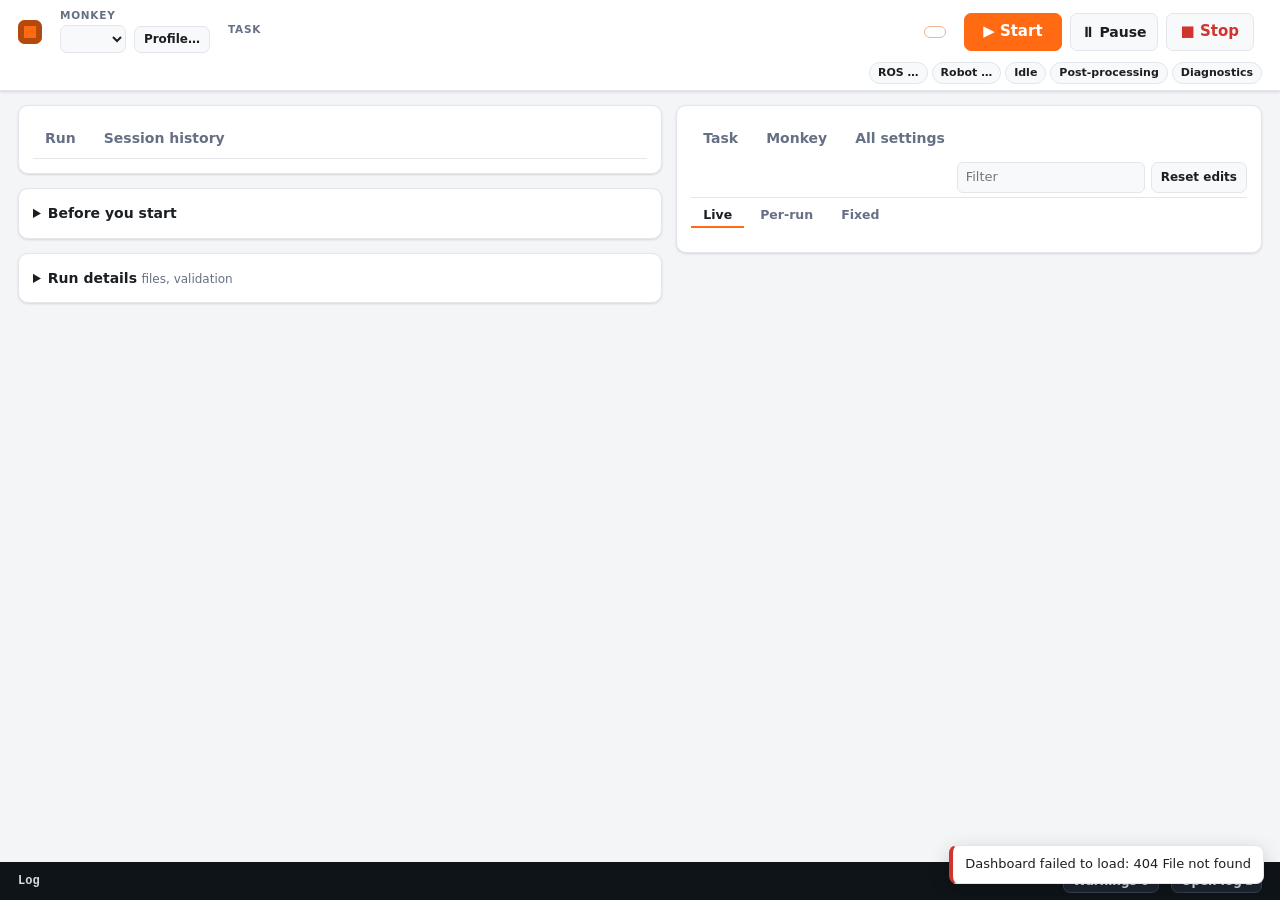
==== experiment_ctrl_gui/static/index.html @ be9169f6 "Pause and Resume, in every task Pause ends the trial in progress at once and parks the arm, as Stop " ====
<!doctype html>
<html lang="en">
<head>
<meta charset="utf-8">
<meta name="viewport" content="width=device-width, initial-scale=1">
<title>KUKA Experiment Control</title>
<link rel="stylesheet" href="style.css">
</head>
<body>
<!-- The run bar: what you touch every few minutes, always in view. -->
<header class="runbar">
  <div class="rb-brand" title="KUKA Experiment Control · sinthlab · LBR iiwa7 · ROS 2 Jazzy"><span class="logo" aria-hidden="true"></span></div>
  <!-- The monkey: its profile (feel, reach, pacing, reward) applies to every free-move task. -->
  <div class="rb-monkey">
    <div class="rb-lab">Monkey</div>
    <div class="monkey-row">
      <select id="monkey" aria-label="Monkey"></select>
      <button id="btn-profile" class="btn small" title="View or edit this monkey's profile">Profile…</button>
    </div>
    <div class="rb-sub" id="monkey-info"></div>
  </div>
  <div class="rb-task">
    <div class="rb-lab">Task</div>
    <div id="task-picker" class="task-picker"></div>
    <div class="rb-sub" id="task-sub"></div>
  </div>
  <div class="rb-reward" id="reward-bar"></div>
  <div class="rb-run">
    <div class="rb-btns">
      <button id="btn-start" class="btn primary">▶ Start</button>
      <button id="btn-pause" class="btn" title="Ends the trial and parks the arm out of reach, then waits. The task keeps running: Resume starts the next trial.">⏸ Pause</button>
      <button id="btn-stop" class="btn danger" title="Ends the trial, parks the arm out of reach, and stops the launch. Press again to skip parking. In an emergency, use the SmartPad emergency stop.">■ Stop</button>
      <div class="run-stats" id="run-stats"></div>
    </div>
  </div>
  <!-- Second, slim row: connection and run state, and the other pages. -->
  <div class="pills rb-pills">
    <span class="pill" id="pill-ros" title="ROS connection">ROS …</span>
    <span class="pill" id="pill-robot" title="FRI session state and lbr_state rate">Robot …</span>
    <span class="pill" id="pill-run" title="Experiment state">Idle</span>
    <a class="pill link" href="/postprocess.html" title="Archive a session as NWB and upload it to the server">Post-processing</a>
    <a class="pill link" href="/diagnostics.html" title="Check the end-effector cue ring and TTL outputs">Diagnostics</a>
  </div>
</header>

<div class="banner hidden" id="banner"></div>

<main class="layout2">
  <!-- ============ left: the session ============ -->
  <section class="col">
    <!-- While a run is going: trial, phase, steps, what waits for the next trial, the SmartPad's report. -->
    <div class="card status-card hidden" id="status-card">
      <div class="status-head">
        <div class="big"><span class="label">Trial</span><span id="st-trial" class="num">–</span></div>
        <div class="big grow"><span class="label">Phase</span><span id="st-phase" class="phase">not running</span></div>
        <div class="big"><span class="label">Time in phase</span><span id="st-phase-t" class="num">–</span></div>
      </div>
      <ol class="steps" id="steps"></ol>
      <div id="pending" class="pending hidden"></div>
      <div class="sp-report" id="smartpad-report"></div>
      <details class="events">
        <summary>Trial events <span class="muted" id="ev-count"></span></summary>
        <ol id="events" class="event-list"></ol>
      </details>
    </div>

    <!-- The run monitor (this run's trials.csv as it grows; the Reach Map's map) and today vs recent sessions. -->
    <div class="card session-card">
      <div class="tabs" role="tablist" aria-label="Session views">
        <button class="tab" data-view="monitor" role="tab">Run</button>
        <button class="tab" data-view="history" role="tab">Session history</button>
        <span class="muted small session-sub" id="session-sub"></span>
      </div>
      <div id="session-view"></div>
    </div>


    <!-- Before a run: the SmartPad selections and the launch, folded to one line. -->
    <details class="card checklist-card" id="checklist-card">
      <summary><strong>Before you start</strong> <span class="muted small" id="checklist-sum"></span></summary>
      <ol class="checklist" id="checklist"></ol>
    </details>

    <details class="card run-card" id="run-card">
      <summary><strong>Run details</strong> <span class="muted small">files, validation</span></summary>
      <dl class="kv" id="run-info"></dl>
      <div class="row-actions"><button id="btn-validate" class="btn small" disabled>Validate recording</button></div>
    </details>
  </section>

  <!-- ============ right: settings ============ -->
  <section class="col">
    <!-- While a run goes, above the settings: the arm in the experiment's bounds (live_view.js, as on /live.html),
         folded with its heading, remembered per browser. -->
    <div class="card arm-card hidden" id="arm-card">
        <details class="live-in" id="live-card" open>
          <summary>Arm <span class="muted small" id="live-sub"></span>
            <a class="small live-pop" href="/live.html" target="_blank" title="Open a larger view in a new tab">Open live view ↗</a></summary>
          <div class="live-views">
            <canvas id="cv-front" class="live-canvas" aria-label="Front view: Y to the right, Z up"></canvas>
            <canvas id="cv-top" class="live-canvas" aria-label="Top view with Y pointing right and X pointing down toward the subject"></canvas>
          </div>
          <p class="live-status" id="live-status"></p>
          <p class="live-legend muted small">
            <span><span class="key" style="background:var(--ink)"></span>arm (last 8 s)</span>
            <span><span class="key ring" style="border-color:var(--accent)"></span>pull point</span>
            <span><span class="key line" style="background:var(--info)"></span>rail</span>
            <span><span class="key line" style="background:var(--warn)"></span>wall / box</span>
            <span><span class="key line dash" style="border-color:var(--err)"></span>floor</span>
            <span><span class="key ring" style="border-color:var(--ok)"></span>goal / rail end</span>
            <span>Front view shows Y to the right and Z up. Top view shows Y to the right and X down toward the subject.</span>
          </p>
        </details>
    </div>

    <div class="card params-card">
      <!-- Task: today's few settings. Monkey: the profile's, as this task uses them. All settings: everything. -->
      <div class="tabs" role="tablist" aria-label="Settings">
        <button class="tab" data-pview="task" role="tab">Task <span class="count" id="n-task"></span></button>
        <button class="tab" data-pview="monkey" role="tab">Monkey <span class="count" id="n-monkey"></span></button>
        <button class="tab" data-pview="all" role="tab">All settings</button>
        <div class="tab-tools">
          <input id="param-filter" type="search" placeholder="Filter" aria-label="Filter settings">
          <button id="btn-reset-edits" class="btn small" title="Discard unsaved edits and restore profile values and task defaults">Reset edits</button>
        </div>
      </div>
      <div class="tabs subtabs" id="all-tabs" role="tablist" aria-label="All settings">
        <button class="tab active" data-tab="live" role="tab">Live <span class="count" id="n-live"></span></button>
        <button class="tab" data-tab="run" role="tab">Per-run <span class="count" id="n-run"></span></button>
        <button class="tab" data-tab="fixed" role="tab">Fixed <span class="count" id="n-fixed"></span></button>
      </div>
      <p class="tab-help" id="tab-help"></p>
      <div class="profile-bar hidden" id="profile-bar"></div>
      <div id="params" class="params"></div>
    </div>
  </section>
</main>

<!-- The log: one line at the bottom (the latest message), opening into the full log. -->
<section class="log-drawer hidden" id="log-drawer" aria-label="Log">
  <div class="log-head">
    <h2>Log</h2>
    <div class="log-tools">
      <div class="seg" id="log-levels">
        <button data-level="all" class="on">All</button>
        <button data-level="warn">Warn+</button>
        <button data-level="error">Error</button>
        <button data-level="gui">Dashboard</button>
      </div>
      <input id="log-filter" type="search" placeholder="Search log" aria-label="Search log">
      <label class="chk"><input type="checkbox" id="log-follow" checked> Follow</label>
      <button id="btn-log-clear" class="btn small">Clear view</button>
      <button id="btn-log-tall" class="btn small" title="Resize the log">⤢</button>
    </div>
  </div>
  <div id="log" class="log" role="log" aria-live="polite"></div>
  <p class="muted small" id="log-path"></p>
</section>
<div class="logbar" id="logbar">
  <strong>Log</strong>
  <span class="log-last" id="log-last"></span>
  <button class="btn small" id="log-warns" title="Show warnings and errors">Warnings 0</button>
  <button class="btn small" id="log-toggle">Open log ▴</button>
</div>

<!-- Start: who is being run. Recorded with every trial (trials.csv, sessions.csv). -->
<dialog id="start-dlg" class="start-dlg" aria-labelledby="start-dlg-title">
  <form method="dialog" id="start-form">
    <h3 id="start-dlg-title">Start <span id="start-dlg-exp"></span></h3>
    <label for="start-subject">Subject ID</label>
    <input id="start-subject" list="start-subjects" autocomplete="off" spellcheck="false" required
           pattern="[A-Za-z0-9][A-Za-z0-9_\-]{0,31}" maxlength="32">
    <datalist id="start-subjects"></datalist>
    <p class="muted small" id="start-dlg-profile">The subject ID is saved with each trial. Use <code>test</code> for a run without an animal.</p>
    <div class="controls">
      <button type="button" class="btn" id="start-cancel">Cancel</button>
      <button type="submit" class="btn primary" id="start-go">▶ Start</button>
    </div>
  </form>
</dialog>

<!-- The monkey's profile: every field, its per-task rewards, and the change log. -->
<dialog id="profile-dlg" class="start-dlg wide-dlg" aria-labelledby="profile-dlg-title">
  <form method="dialog" id="profile-form">
    <h3 id="profile-dlg-title"><span id="profile-dlg-subject"></span>'s profile</h3>
    <p class="muted small" id="profile-dlg-sub"></p>
    <div id="profile-fields" class="profile-fields"></div>
    <div id="profile-by-task"></div>
    <label for="profile-note">Note for the change log <span class="muted small">(optional)</span></label>
    <input id="profile-note" autocomplete="off" maxlength="200">
    <details class="profile-log"><summary>Change log</summary><ol id="profile-changes"></ol></details>
    <div class="controls">
      <button type="button" class="btn" id="profile-cancel">Close</button>
      <button type="submit" class="btn primary" id="profile-go">Save profile</button>
    </div>
  </form>
</dialog>

<!-- Save to profile: the settings where the selected task differs from the monkey's profile. -->
<dialog id="save-dlg" class="start-dlg wide-dlg" aria-labelledby="save-dlg-title">
  <form method="dialog" id="save-form">
    <h3 id="save-dlg-title">Save to <span id="save-dlg-subject"></span>'s profile</h3>
    <p class="muted small" id="save-dlg-sub"></p>
    <table class="save-rows" id="save-rows"></table>
    <label for="save-note">Note for the change log <span class="muted small">(optional)</span></label>
    <input id="save-note" autocomplete="off" maxlength="200">
    <div class="controls">
      <button type="button" class="btn" id="save-cancel">Cancel</button>
      <button type="submit" class="btn primary" id="save-go">Save</button>
    </div>
  </form>
</dialog>

<!-- Changing the monkey with edits made today: keep them, clear them, or don't change. -->
<dialog id="switch-dlg" class="start-dlg wide-dlg" aria-labelledby="switch-dlg-title">
  <form method="dialog">
    <h3 id="switch-dlg-title">Switch to <span id="switch-dlg-subject"></span>?</h3>
    <p class="muted small">These edits are pending for the next run.</p>
    <ul class="small" id="switch-dlg-list"></ul>
    <p class="muted small">Clear the edits to load the new monkey's profile and task defaults.</p>
    <div class="controls three">
      <button value="cancel" class="btn">Cancel</button>
      <button value="keep" class="btn">Keep edits</button>
      <button value="clear" class="btn primary">Clear edits</button>
    </div>
  </form>
</dialog>

<div id="toasts" class="toasts" aria-live="polite"></div>
<div id="tip" class="tip" role="tooltip"></div>
<script src="live_view.js"></script>
<script src="app.js"></script>
</body>
</html>
---- experiment_ctrl_gui/static/style.css ----
:root {
  --bg: #f4f5f7;
  --panel: #ffffff;
  --panel-2: #f8f9fb;
  --ink: #1b1f24;
  --muted: #667085;
  --line: #e3e6ea;
  --accent: #ff6a13;          /* KUKA orange */
  --accent-ink: #ffffff;
  --ok: #1f9d55;
  --warn: #c77700;
  --err: #d0342c;
  --info: #2f6fdd;
  --live: #7a3ff2;
  --edited: #b45309;
  --log-bg: #0f1419;
  --log-ink: #d6dde6;
  --shadow: 0 1px 2px rgba(16, 24, 40, .06), 0 1px 3px rgba(16, 24, 40, .08);
  --mono: ui-monospace, SFMono-Regular, Menlo, Consolas, "Liberation Mono", monospace;
  --sans: system-ui, -apple-system, "Segoe UI", Roboto, Ubuntu, sans-serif;
}
@media (prefers-color-scheme: dark) {
  :root {
    --bg: #0e1116;
    --panel: #161b22;
    --panel-2: #1c222b;
    --ink: #e6edf3;
    --muted: #8b949e;
    --line: #2a313c;
    --ok: #3fb950;
    --warn: #d29922;
    --err: #f85149;
    --info: #58a6ff;
    --live: #a78bfa;
    --edited: #f0a64a;
    --log-bg: #0a0d12;
    --shadow: none;
  }
}

* { box-sizing: border-box; }
html, body { margin: 0; }
body { background: var(--bg); color: var(--ink); font: 14px/1.45 var(--sans); }
h1 { font-size: 17px; margin: 0; letter-spacing: .2px; }
h2 { font-size: 13px; text-transform: uppercase; letter-spacing: .08em; color: var(--muted); margin: 0 0 10px; }
.hidden { display: none !important; }
.muted { color: var(--muted); }
.small { font-size: 12px; }

/* ---------- top bar ---------- */
.topbar {
  display: flex; align-items: center; justify-content: space-between; gap: 12px; flex-wrap: wrap;
  padding: 10px 18px; background: var(--panel); border-bottom: 1px solid var(--line); position: sticky; top: 0; z-index: 5;
}
.brand { display: flex; align-items: center; gap: 10px; }
.logo { width: 28px; height: 28px; border-radius: 7px; background: var(--accent);
  box-shadow: inset 0 0 0 6px color-mix(in srgb, var(--accent) 70%, #000 30%); }
.sub { margin: 0; color: var(--muted); font-size: 12px; }
.pills { display: flex; gap: 8px; flex-wrap: wrap; }
.pill { font-size: 12px; font-weight: 600; padding: 4px 10px; border-radius: 999px; border: 1px solid var(--line);
  background: var(--panel-2); white-space: nowrap; }
.pill.ok { color: var(--ok); border-color: color-mix(in srgb, var(--ok) 40%, transparent); }
.pill.warn { color: var(--warn); border-color: color-mix(in srgb, var(--warn) 40%, transparent); }
.pill.err { color: var(--err); border-color: color-mix(in srgb, var(--err) 40%, transparent); }
.pill.run { color: var(--accent-ink); background: var(--ok); border-color: var(--ok); }
.pill.pause { color: #111; background: var(--warn); border-color: var(--warn); }

.banner { margin: 10px 18px 0; padding: 10px 14px; border-radius: 8px; font-weight: 500;
  background: color-mix(in srgb, var(--warn) 14%, var(--panel)); border: 1px solid color-mix(in srgb, var(--warn) 45%, transparent); }
.banner.demo { background: color-mix(in srgb, var(--live) 12%, var(--panel)); border-color: color-mix(in srgb, var(--live) 45%, transparent); }

/* ---------- layout ---------- */
.layout {
  display: grid; gap: 14px; padding: 14px 18px 24px;
  grid-template-columns: minmax(270px, 320px) minmax(0, 1fr);
  grid-template-areas: "left mid" "log log";
}
.col-left { grid-area: left; min-width: 0; }
.col-mid { grid-area: mid; min-width: 0; }
.col-log { grid-area: log; min-width: 0; }
@media (min-width: 1500px) {
  .layout { grid-template-columns: 300px minmax(0, 1fr) minmax(420px, 36%); grid-template-areas: "left mid log"; }
  .log { height: calc(100vh - 190px) !important; }
}
@media (max-width: 760px) {
  .layout { grid-template-columns: minmax(0, 1fr); grid-template-areas: "left" "mid" "log"; padding: 12px 16px; }
  .topbar { padding: 10px 16px; }
  .banner { margin: 10px 16px 0; }
  .param { grid-template-columns: minmax(0, 1fr); }
  .tab-tools { margin-left: 0; width: 100%; }
  .tab-tools input { flex: 1; }
  .event-list li { grid-template-columns: 84px 34px minmax(0, 1fr); }
}
.col { display: flex; flex-direction: column; gap: 14px; }
.card { background: var(--panel); border: 1px solid var(--line); border-radius: 10px; padding: 14px; box-shadow: var(--shadow); }

/* ---------- experiment list ---------- */
.exp-list { display: flex; flex-direction: column; gap: 8px; }
.exp-groups { margin: -4px 0 10px; }
.dot-run { color: var(--ok); font-size: 10px; vertical-align: 1px; }
.exp {
  text-align: left; border: 1px solid var(--line); background: var(--panel-2); color: inherit; border-radius: 8px;
  padding: 9px 11px; cursor: pointer; font: inherit; position: relative;
}
.exp:hover { border-color: color-mix(in srgb, var(--accent) 50%, var(--line)); }
.exp[aria-checked="true"] { border-color: var(--accent); box-shadow: inset 3px 0 0 var(--accent); }
.exp .t { font-weight: 650; display: flex; align-items: center; gap: 6px; flex-wrap: wrap; }
.exp .d { color: var(--muted); font-size: 12px; margin-top: 2px; }
.exp .tag { font-size: 10.5px; font-weight: 700; padding: 1px 6px; border-radius: 4px; text-transform: uppercase; letter-spacing: .04em; }
.tag.running { background: var(--ok); color: #fff; }
.tag.edited { background: color-mix(in srgb, var(--edited) 18%, transparent); color: var(--edited); }

/* ---------- buttons ---------- */
.controls { display: grid; grid-template-columns: 1fr 1fr; gap: 8px; }
.controls #btn-start { grid-column: 1 / -1; }
.btn { font: inherit; font-weight: 600; border-radius: 7px; border: 1px solid var(--line); background: var(--panel-2);
  color: var(--ink); padding: 8px 10px; cursor: pointer; }
.btn:hover:not(:disabled) { border-color: var(--muted); }
.btn:disabled { opacity: .45; cursor: not-allowed; }
.btn.primary { background: var(--accent); color: var(--accent-ink); border-color: var(--accent); font-size: 15px; padding: 10px; }
.btn.warn { color: var(--warn); }
.btn.danger { color: var(--err); }
.btn.small { padding: 4px 9px; font-size: 12px; }
.btn.on { background: color-mix(in srgb, var(--warn) 20%, var(--panel-2)); border-color: var(--warn); }
.note { font-size: 12px; color: var(--muted); margin: 10px 0 6px; }
.row-actions { display: flex; flex-wrap: wrap; gap: 8px; margin-top: 6px; }

.kv { display: grid; grid-template-columns: auto 1fr; gap: 3px 10px; margin: 8px 0 0; font-size: 12.5px; }
.kv dt { color: var(--muted); }
.kv dd { margin: 0; font-family: var(--mono); font-size: 12px; word-break: break-all; }

.checklist { margin: 0; padding-left: 18px; font-size: 13px; }
.checklist li { margin: 3px 0; }
.checklist code { word-break: break-all; }
.sp-report { margin-top: 10px; font-size: 12.5px; color: var(--muted); padding: 6px 8px; border-radius: 6px; }
.sp-report.ok { color: var(--ok); background: color-mix(in srgb, var(--ok) 10%, transparent); }
.sp-report.warn { color: var(--warn); background: color-mix(in srgb, var(--warn) 12%, transparent); }
.sp-report code { font-family: var(--mono); font-size: 11.5px; }
.checklist code, .param code { font-family: var(--mono); font-size: 12px; background: var(--panel-2); padding: 0 4px; border-radius: 4px; }

/* ---------- status ---------- */
.status-head { display: flex; gap: 20px; align-items: flex-end; flex-wrap: wrap; }
.big { display: flex; flex-direction: column; }
.big.grow { flex: 1; min-width: 180px; }
.big .label { font-size: 11px; text-transform: uppercase; letter-spacing: .08em; color: var(--muted); }
.big .num { font-size: 28px; font-weight: 700; font-variant-numeric: tabular-nums; line-height: 1.1; }
.big .phase { font-size: 22px; font-weight: 650; line-height: 1.2; }
.steps { list-style: none; display: flex; flex-wrap: wrap; gap: 6px; padding: 0; margin: 12px 0 4px; }
.steps li { font-size: 12px; padding: 3px 9px; border-radius: 999px; border: 1px solid var(--line); color: var(--muted); }
.steps li.done { color: var(--ink); background: var(--panel-2); }
.steps li.now { color: #fff; background: var(--accent); border-color: var(--accent); font-weight: 650; }
.pending { margin-top: 10px; padding: 8px 10px; border-radius: 8px; font-size: 13px;
  background: color-mix(in srgb, var(--live) 10%, var(--panel)); border: 1px dashed color-mix(in srgb, var(--live) 50%, transparent); }
.events summary { cursor: pointer; margin-top: 10px; font-weight: 600; font-size: 13px; }
.event-list { list-style: none; margin: 8px 0 0; padding: 0; max-height: 170px; overflow: auto; font-family: var(--mono); font-size: 12px; }
.event-list li { display: grid; grid-template-columns: 92px 42px 1fr; gap: 8px; padding: 2px 0; border-bottom: 1px solid var(--line); }
.event-list .ev-tok { font-weight: 600; }

/* ---------- params ---------- */
.tabs { display: flex; align-items: center; gap: 4px; border-bottom: 1px solid var(--line); flex-wrap: wrap; }
.tab { font: inherit; font-weight: 600; background: none; border: 0; border-bottom: 2px solid transparent; color: var(--muted);
  padding: 8px 12px; cursor: pointer; }
.tab.active { color: var(--ink); border-bottom-color: var(--accent); }
.tab .count { font-size: 11px; color: var(--muted); font-weight: 500; }
.tab-tools { margin-left: auto; display: flex; gap: 6px; padding-bottom: 4px; }
input[type=search], input[type=text], input[type=number], select {
  font: inherit; font-size: 13px; color: var(--ink); background: var(--panel-2); border: 1px solid var(--line);
  border-radius: 6px; padding: 5px 8px; min-width: 0;
}
input:focus, select:focus, button:focus-visible { outline: 2px solid color-mix(in srgb, var(--accent) 60%, transparent); outline-offset: 1px; }
.tab-help { font-size: 12.5px; color: var(--muted); margin: 10px 2px; }
.params { display: flex; flex-direction: column; gap: 14px; }
.group h3 { font-size: 12px; font-family: var(--mono); color: var(--muted); margin: 0 0 4px; font-weight: 600; }
.param { display: grid; grid-template-columns: minmax(180px, 38%) minmax(0, 1fr); gap: 4px 14px; align-items: center;
  padding: 7px 8px; border-radius: 7px; }
.param:nth-child(even) { background: var(--panel-2); }
.param .name { font-family: var(--mono); font-size: 12.5px; word-break: break-all; }
.param .name .badge { font-family: var(--sans); font-size: 10px; font-weight: 700; text-transform: uppercase; padding: 1px 5px;
  border-radius: 4px; margin-left: 6px; vertical-align: 1px; }
.badge.edited { color: var(--edited); background: color-mix(in srgb, var(--edited) 16%, transparent); }
.badge.pending { color: var(--live); background: color-mix(in srgb, var(--live) 16%, transparent); }
.badge.now { color: var(--accent); background: color-mix(in srgb, var(--accent) 14%, transparent); }
.param .help { grid-column: 1 / -1; font-size: 12px; color: var(--muted); }
.param .help.caution { color: var(--edited); }
.param .help.linked { color: var(--info); }
.param .ctl { display: flex; align-items: center; gap: 8px; min-width: 0; }
.param .ctl input[type=text], .param .ctl input[type=number] { flex: 1; min-width: 60px; font-family: var(--mono); }
.param .ctl .default { font-size: 11.5px; color: var(--muted); white-space: nowrap; }
.param .ctl .revert { border: 0; background: none; color: var(--muted); cursor: pointer; font-size: 14px; }
.param .ro { font-family: var(--mono); font-size: 12.5px; word-break: break-all; }
.param.locked .ctl { opacity: .6; }
.swatch { width: 22px; height: 22px; border-radius: 5px; border: 1px solid var(--line); flex: none; }
input[type=color] { width: 30px; height: 26px; padding: 0; border: 1px solid var(--line); border-radius: 5px; background: none; }
.fixed-section { border: 1px solid var(--line); border-radius: 8px; padding: 8px 10px; }
.fixed-section h3 { font-family: var(--sans); font-size: 13px; color: var(--ink); }
.fixed-section .src { font-size: 11.5px; color: var(--muted); font-family: var(--mono); margin-bottom: 4px; }

/* toggle */
.switch { position: relative; width: 38px; height: 22px; flex: none; }
.switch input { opacity: 0; width: 0; height: 0; }
.switch span { position: absolute; inset: 0; border-radius: 999px; background: var(--line); cursor: pointer; transition: background .15s; }
.switch span::after { content: ""; position: absolute; width: 16px; height: 16px; left: 3px; top: 3px; border-radius: 50%; background: #fff; transition: transform .15s; box-shadow: 0 1px 2px rgba(0,0,0,.3); }
.switch input:checked + span { background: var(--ok); }
.switch input:checked + span::after { transform: translateX(16px); }
.switch input:disabled + span { cursor: not-allowed; opacity: .6; }

/* ---------- log ---------- */
.log-head { display: flex; align-items: center; justify-content: space-between; gap: 10px; flex-wrap: wrap; margin-bottom: 8px; }
.log-head h2 { margin: 0; }
.log-tools { display: flex; gap: 8px; align-items: center; flex-wrap: wrap; }
.seg { display: inline-flex; border: 1px solid var(--line); border-radius: 7px; overflow: hidden; }
.seg button { font: inherit; font-size: 12px; background: var(--panel-2); color: var(--muted); border: 0; padding: 4px 9px; cursor: pointer; }
.seg button + button { border-left: 1px solid var(--line); }
.seg button.on { background: var(--ink); color: var(--panel); }
.chk { font-size: 12px; display: flex; align-items: center; gap: 4px; color: var(--muted); }
.log { height: 340px; overflow: auto; background: var(--log-bg); color: var(--log-ink); border-radius: 8px; padding: 8px 10px;
  font: 12px/1.5 var(--mono); }
.log .l { white-space: pre-wrap; word-break: break-word; }
.log .l .ts { color: #6e7781; margin-right: 8px; }
.log .warn { color: #e3b341; }
.log .error { color: #ff7b72; font-weight: 600; }
.log .debug { color: #8b949e; }
.log .gui { color: #a5d6ff; }
.log .cmd { color: #7ee787; }
.log mark { background: #6e5a00; color: inherit; }

/* ---------- toasts ---------- */
.toasts { position: fixed; right: 16px; bottom: 16px; display: flex; flex-direction: column; gap: 8px; z-index: 20; max-width: min(420px, calc(100vw - 32px)); }
.toast { background: var(--panel); border: 1px solid var(--line); border-left: 4px solid var(--info); border-radius: 8px; padding: 9px 12px;
  box-shadow: 0 6px 20px rgba(0,0,0,.18); font-size: 13px; }
.toast.ok { border-left-color: var(--ok); }
.toast.err { border-left-color: var(--err); }

/* ---------- hover help ---------- */
.param .name[data-tip], .group h3[data-tip], .fixed-section .name[data-tip] { cursor: help; text-decoration: underline dotted color-mix(in srgb, var(--muted) 60%, transparent); text-underline-offset: 3px; }
.group h3 .gdesc { font-family: var(--sans); font-weight: 500; }
.tip { position: fixed; z-index: 30; max-width: min(780px, calc(100vw - 16px)); max-height: 70vh; overflow: auto;
  background: var(--panel); color: var(--ink); border: 1px solid var(--line); border-radius: 9px; padding: 10px 12px;
  box-shadow: 0 10px 30px rgba(0, 0, 0, .22); font-size: 12.5px; line-height: 1.45; pointer-events: none;
  opacity: 0; transform: translateY(-2px); transition: opacity .08s, transform .08s; visibility: hidden; }
.tip.on { opacity: 1; transform: none; visibility: visible; }
.tip-name { font-family: var(--mono); font-weight: 600; font-size: 12px; word-break: break-all; }
.tip-desc { margin-top: 4px; font-size: 13px; font-weight: 550; }
.tip-meta { margin-top: 4px; color: var(--muted); font-size: 11.5px; }
.tip-sec { margin-top: 8px; padding-top: 6px; border-top: 1px solid var(--line); }
.tip-label { font-size: 10.5px; text-transform: uppercase; letter-spacing: .06em; color: var(--muted); font-weight: 700; }
.tip-text { white-space: pre-wrap; font-family: var(--mono); font-size: 11.5px; margin-top: 2px; }
.tip-sec.caution .tip-text { color: var(--edited); font-family: var(--sans); }
.tip-sec.linked .tip-text { color: var(--info); font-family: var(--sans); }
.tip-notes { font-family: var(--mono); font-size: 11.5px; margin-top: 2px; }
.tip-notes .pre { white-space: pre; overflow: hidden; text-overflow: ellipsis; }
.tip-notes .prose { white-space: normal; font-family: var(--sans); font-size: 12px; margin: 2px 0; }
.tip-notes .gap { height: 6px; }

/* Slider + text box for stepped parameters (live_params.STEPS), e.g. the pull's resistance. */
.param .ctl input[type=range].slider { flex: 1; min-width: 120px; accent-color: var(--accent); }
.param .ctl input[type=number].slider-box { flex: 0 0 6.5em; width: 6.5em; }

/* Nested paradigm switch under an experiment card (apple pluck: normal / perturb / random start):
   full-width stacked buttons, big enough to read and hit at a glance. */
.paradigm-label { margin: 2px 0 4px 2px; font-size: 12px; font-weight: 700; letter-spacing: .04em;
  text-transform: uppercase; color: var(--muted); }
.paradigm-tabs { display: grid; grid-auto-flow: row; gap: 0; margin: 0 0 10px;
  border: 2px solid var(--accent); border-radius: 10px; overflow: hidden; }
.paradigm-tabs .tab { font-size: 16px; font-weight: 700; padding: 12px 14px; min-height: 48px; text-align: left;
  border: 0; border-radius: 0; color: var(--ink); background: var(--panel); }
.paradigm-tabs .tab + .tab { border-top: 2px solid var(--accent); }
.paradigm-tabs .tab:hover:not(:disabled):not(.active) { background: var(--panel-2); }
.paradigm-tabs .tab.active { background: var(--accent); color: var(--accent-ink); }
.paradigm-tabs .tab:focus-visible { outline: 3px solid var(--ink); outline-offset: -5px; }
.paradigm-tabs .tab:disabled { opacity: .45; cursor: not-allowed; }


/* ---------- Diagnostics page (diagnostics.html) ---------- */
.diag { max-width: 980px; margin: 0 auto; padding: 16px; display: grid; gap: 14px; }
.diag-panel { display: grid; gap: 14px; }
.diag-row { display: flex; flex-wrap: wrap; align-items: center; gap: 10px; margin: 8px 0; }
.diag-grid { display: grid; grid-template-columns: repeat(auto-fill, minmax(160px, 1fr)); gap: 10px 14px; margin: 8px 0; }
.diag label { display: flex; flex-direction: column; gap: 4px; font-size: 12.5px; color: var(--muted); }
.diag label.chk { flex-direction: row; align-items: center; gap: 6px; color: var(--ink); }
.diag input:not([type=checkbox]), .diag select { font: inherit; padding: 6px 8px; border: 1px solid var(--line);
  border-radius: 6px; background: var(--panel); color: var(--ink); }
.diag-kv { display: grid; grid-template-columns: max-content 1fr; gap: 4px 14px; margin: 10px 0 0; font-size: 13px; }
.diag-kv dt { color: var(--muted); }
.diag-kv dd { margin: 0; font-family: var(--mono); }
.diag-path { margin: 4px 0 8px; }
.diag-path .tab { font-size: 14px; min-height: 40px; }
.diag-log { margin: 6px 0 0; padding-left: 20px; font-family: var(--mono); font-size: 12.5px; max-height: 240px; overflow: auto; }
.diag-reply { margin: 0; font-family: var(--mono); font-size: 12px; white-space: pre-wrap; max-height: 260px; overflow: auto;
  background: var(--panel-2); padding: 8px; border-radius: 6px; }
.warn-text { color: var(--warn); }
@media (max-width: 600px) { .diag { padding: 12px; } }

/* ---------- Post-processing page (postprocess.html) ---------- */
.pp-wide { grid-template-columns: repeat(auto-fill, minmax(280px, 1fr)); }
.pp-two { display: grid; grid-template-columns: repeat(auto-fit, minmax(280px, 1fr)); gap: 14px; margin-top: 8px; }
.pp-two h3 { margin: 6px 0 0; font-size: 13px; }
.pp-progress { margin: 8px 0 0; }
.pp-bar { height: 8px; border-radius: 999px; background: var(--line); overflow: hidden; }
.pp-bar span { display: block; height: 100%; width: 0; background: var(--accent); transition: width .2s; }
.pp-bar span.indeterminate { animation: pp-pulse 1.2s ease-in-out infinite; }
@keyframes pp-pulse { 50% { opacity: .35; } }
.pp-attention { outline: 2px solid var(--accent); outline-offset: 2px; }

/* Start dialog: the subject ID */
.start-dlg { border: 1px solid var(--line); border-radius: 12px; background: var(--panel); color: var(--ink);
  padding: 20px 22px; width: min(420px, calc(100vw - 32px)); }
.start-dlg::backdrop { background: rgb(0 0 0 / .45); }
.start-dlg h3 { margin: 0 0 14px; font-size: 16px; }
.start-dlg label { display: block; font-weight: 600; margin-bottom: 6px; }
.start-dlg input { width: 100%; box-sizing: border-box; padding: 8px 10px; font: inherit; border-radius: 8px;
  border: 1px solid var(--line); background: var(--panel-2); color: var(--ink); }
.start-dlg .controls { justify-content: flex-end; margin-top: 14px; }

/* ---------- run monitor and today vs recent (session card) ---------- */
:root {
  --o-success: #2563c9; --o-unrewarded: #93b4e8; --o-wrong: #d9711c;
  --o-none: #a3acb9; --o-early: #7a4fb5; --o-abort: #b3261e;
}
@media (prefers-color-scheme: dark) {
  :root { --o-success: #5b9cf5; --o-unrewarded: #2f4f80; --o-wrong: #f0923f; --o-none: #59616d; --o-early: #a27fd6; --o-abort: #f85149; }
}
.session-card .tabs { align-items: center; flex-wrap: wrap; }
.session-sub { margin-left: auto; }
.tiles { display: grid; grid-template-columns: repeat(auto-fit, minmax(120px, 1fr)); gap: 8px; margin: 10px 0; }
.tile { background: var(--panel-2); border: 1px solid var(--line); border-radius: 8px; padding: 8px 10px; min-width: 0; }
.tile .k { font-size: 11px; color: var(--muted); }
.tile .v { font-family: var(--mono, ui-monospace, monospace); font-size: 20px; font-weight: 600; overflow-wrap: anywhere; }
.tile .v small { font-size: 12px; font-weight: 400; color: var(--muted); }
.strip { display: flex; flex-wrap: wrap; gap: 8px 10px; margin: 6px 0 4px; }
.strip .blk { display: flex; flex-direction: column; gap: 3px; min-width: 0; }
.strip .blk-l { font-size: 11px; color: var(--muted); white-space: nowrap; }
.strip .cells { display: flex; flex-wrap: wrap; gap: 2px; }
.cell { width: 10px; height: 24px; border-radius: 2px; display: inline-block; }
.o-success { background: var(--o-success); } .o-unrewarded { background: var(--o-unrewarded); }
.o-wrong { background: var(--o-wrong); } .o-none { background: var(--o-none); }
.o-early { background: var(--o-early); } .o-abort { background: var(--o-abort); }
.legend { display: flex; flex-wrap: wrap; gap: 4px 12px; font-size: 12px; color: var(--muted); }
.legend span { display: inline-flex; align-items: center; gap: 5px; }
.legend i { width: 10px; height: 10px; border-radius: 2px; display: inline-block; }
.session-card h3 { font-size: 13px; margin: 0 0 6px; }
.hist-tools { display: flex; flex-wrap: wrap; gap: 8px; align-items: center; margin: 8px 0; }
.hist-tools input { padding: 5px 8px; border: 1px solid var(--line); border-radius: 6px; background: var(--panel-2); color: var(--ink); font: inherit; }
.hist-wrap { overflow-x: auto; }
table.hist { border-collapse: collapse; width: 100%; font-size: 12px; }
table.hist th, table.hist td { text-align: left; padding: 5px 8px; border-bottom: 1px solid var(--line); white-space: nowrap; }
table.hist th { color: var(--muted); font-weight: 500; }
table.hist td.v { font-family: var(--mono, ui-monospace, monospace); }
table.hist button.use { all: unset; cursor: pointer; font-family: var(--mono, ui-monospace, monospace); border-bottom: 1px dotted var(--muted); }
table.hist button.use:focus-visible { outline: 2px solid var(--accent); }
table.hist tr.changed td.today { color: var(--warn); font-weight: 600; }
.empty { color: var(--muted); font-size: 13px; margin: 10px 0; }
/* ---------- live view ---------- */
.live-main { padding: 14px 18px; max-width: 1400px; margin: 0 auto; }
.live-views { display: grid; grid-template-columns: 1fr 1fr; gap: 12px; }
.live-canvas { width: 100%; height: min(62vh, 560px); background: var(--panel); border: 1px solid var(--line);
  border-radius: 10px; display: block; }
.live-status { font-weight: 600; margin: 10px 0 4px; }
.live-legend { display: flex; flex-wrap: wrap; gap: 4px 14px; align-items: center; }
.live-legend .key { display: inline-block; width: 10px; height: 10px; border-radius: 50%; margin-right: 4px; vertical-align: middle; }
.live-legend .key.ring { background: none; border: 2px solid; }
.live-legend .key.line { width: 16px; height: 3px; border-radius: 0; }
.live-legend .key.line.dash { height: 0; background: none; border-top: 2px dashed; }
@media (max-width: 800px) {
  .live-main { padding: 12px 16px; }
  .live-views { grid-template-columns: 1fr; }
  .live-canvas { height: 46vh; }
}

/* ---------- the monkey and its profile ---------- */
.monkey-row { display: flex; gap: 8px; align-items: center; }
.monkey-row select { flex: 1; min-width: 0; font: inherit; font-weight: 600; padding: 6px 8px; border-radius: 7px;
  border: 1px solid var(--line); background: var(--panel-2); color: var(--ink); }
.monkey-info { margin: 8px 0 0; }
.monkey-info .btn { margin-left: 4px; }
.subtabs { border-bottom: 0; margin-top: 6px; }
.subtabs .tab { font-size: 12.5px; padding-top: 2px; padding-bottom: 2px; }
.profile-bar { display: flex; align-items: center; gap: 10px; flex-wrap: wrap; margin: 0 2px 10px; padding: 8px 10px;
  border-radius: 8px; font-size: 13px; background: color-mix(in srgb, var(--info) 8%, var(--panel));
  border: 1px solid color-mix(in srgb, var(--info) 30%, transparent); }
.profile-bar .grow { flex: 1; min-width: 200px; }
.group h3.section { font-family: var(--sans); font-size: 13px; color: var(--ink); }
.badge.profile { color: var(--info); background: color-mix(in srgb, var(--info) 14%, transparent); }
.param .help.pnote { color: var(--info); }
.wide-dlg { width: min(640px, calc(100vw - 32px)); max-height: calc(100vh - 48px); overflow: auto; }
.wide-dlg label { margin-top: 12px; }
.profile-fields { display: flex; flex-direction: column; gap: 12px; }
.profile-fields fieldset { border: 1px solid var(--line); border-radius: 8px; margin: 0; padding: 8px 10px; }
.profile-fields legend { font-weight: 700; font-size: 13px; padding: 0 4px; }
.profile-fields .pf-help { font-size: 12px; color: var(--muted); margin: 0 0 6px; }
.profile-fields .pf { display: grid; grid-template-columns: minmax(130px, 40%) 1fr; gap: 2px 10px; align-items: center; padding: 3px 0; }
.profile-fields .pf label { margin: 0; font-weight: 600; font-size: 13px; }
.profile-fields .pf input[type=number] { padding: 5px 8px; font-family: var(--mono); }
.profile-fields .pf input[type=checkbox] { width: auto; justify-self: start; }
.profile-fields .pf .pf-sub { grid-column: 1 / -1; font-size: 11.5px; color: var(--muted); }
.profile-fields .pf.changed label { color: var(--edited); }
.profile-log ol { font-size: 12px; padding-left: 18px; max-height: 180px; overflow: auto; }
.profile-log summary { cursor: pointer; font-weight: 600; font-size: 13px; margin-top: 12px; }
.save-rows { width: 100%; border-collapse: collapse; font-size: 13px; margin-top: 6px; }
.save-rows th, .save-rows td { text-align: left; padding: 5px 6px; border-bottom: 1px solid var(--line); }
.save-rows th { font-size: 11.5px; color: var(--muted); font-weight: 600; }
.save-rows td.v { font-family: var(--mono); font-size: 12.5px; white-space: nowrap; }
.save-rows input[type=checkbox] { width: auto; }
.save-rows select { font: inherit; font-size: 12px; }
.by-task { font-size: 12.5px; margin-top: 10px; }
.by-task ul { margin: 4px 0 0; padding-left: 18px; }
.reward-group { border: 1px solid color-mix(in srgb, var(--accent) 35%, var(--line)); border-radius: 8px; padding: 8px 10px; }
.reward-head { display: flex; align-items: baseline; gap: 10px; flex-wrap: wrap; margin-bottom: 4px; }
.reward-head h3 { margin: 0; }
.reward-head .reward-now { font-weight: 700; font-size: 15px; font-variant-numeric: tabular-nums; }
.reward-head .btn { margin-left: auto; }
.param .ctl .btn.step { padding: 3px 7px; font-family: var(--mono); flex: none; }

/* ---------- the Reach Map view ---------- */
.reach-svg { width: 100%; height: auto; display: block; background: var(--panel-2); border-radius: 8px; margin: 4px 0; }
.reach-svg .rm-box { fill: none; stroke: var(--muted); stroke-dasharray: 5 4; }
.reach-svg .rm-rail { stroke: var(--line); stroke-width: 1; }
.reach-svg .rm-pts circle { fill: var(--muted); opacity: .18; }
.reach-svg .rm-reach circle { fill: var(--info); opacity: .7; }
.reach-svg .rm-comf { fill: color-mix(in srgb, var(--accent) 12%, transparent); stroke: var(--accent); stroke-width: 2.5; }
.reach-svg .rm-far { fill: none; stroke: var(--accent); stroke-width: 1.2; stroke-dasharray: 4 3; opacity: .8; }
.reach-svg .rm-limited { fill: none; stroke: var(--err); stroke-width: 2; }
.reach-svg .rm-prop { fill: var(--accent); stroke: var(--panel); stroke-width: 1.5; }
.reach-svg .rm-cur { fill: none; stroke: var(--ink); stroke-width: 2; }
.reach-svg .rm-start { stroke: var(--ink); stroke-width: 2; }
.reach-svg .rm-label { fill: var(--muted); font-size: 11px; }
.rm-legend { display: flex; flex-wrap: wrap; gap: 4px 12px; align-items: center; color: var(--muted); margin: 4px 0 8px; }
.rm-legend .lg { display: inline-block; width: 14px; height: 10px; margin-right: 4px; vertical-align: -1px; border-radius: 2px; }
.rm-legend .lg.comf { background: color-mix(in srgb, var(--accent) 20%, transparent); border: 2px solid var(--accent); }
.rm-legend .lg.far { border-top: 2px dashed var(--accent); height: 0; }
.rm-legend .lg.reach { background: var(--info); border-radius: 50%; width: 8px; height: 8px; }
.rm-legend .lg.prop { background: var(--accent); border-radius: 50%; width: 10px; }
.rm-legend .lg.cur { border: 2px solid var(--ink); border-radius: 50%; width: 8px; height: 8px; }
.rm-table td.warn { color: var(--warn); }
.rm-sectors { margin-top: 8px; }
.rm-sectors summary { cursor: pointer; }
.reward-head .reward-ml { font-weight: 600; color: var(--info); }
.reward-head .reward-ml.extrapolated { color: var(--warn); }
.reward-byvol { flex-basis: 100%; display: flex; align-items: center; gap: 6px; flex-wrap: wrap; color: var(--muted); }
.reward-byvol input { width: 70px; font-family: var(--mono); padding: 3px 6px; }
.reward-byvol .warn { color: var(--warn); }

/* ================= the two-column page (index.html): run bar, session | settings, log strip ================= */
.runbar { position: sticky; top: 0; z-index: 6; display: grid; align-items: center; gap: 10px 18px;
  grid-template-columns: auto minmax(150px, auto) minmax(280px, 1fr) auto auto;
  padding: 8px 18px 6px; background: var(--panel); border-bottom: 1px solid var(--line); box-shadow: var(--shadow); }
.runbar .logo { width: 24px; height: 24px; display: block; }
.rb-lab { font-size: 10.5px; text-transform: uppercase; letter-spacing: .07em; color: var(--muted); font-weight: 700; margin-bottom: 2px; }
.rb-sub { font-size: 11.5px; color: var(--muted); margin-top: 3px; white-space: nowrap; overflow: hidden; text-overflow: ellipsis; max-width: 100%; }
.rb-sub .btn { padding: 1px 7px; font-size: 11px; }
.rb-monkey .monkey-row select { padding: 4px 8px; }
.rb-task { min-width: 0; }
.task-picker { display: flex; align-items: center; gap: 8px; flex-wrap: wrap; }
.task-picker select { font-weight: 650; padding: 4px 8px; max-width: 220px; }
.chips { display: inline-flex; gap: 3px; flex-wrap: wrap; align-items: center; }
.chips .chips-lab { font-size: 10.5px; color: var(--muted); font-weight: 700; text-transform: uppercase; letter-spacing: .05em; margin-right: 2px; }
.chip { font: inherit; font-size: 12.5px; font-weight: 650; padding: 3px 10px; border-radius: 999px; border: 1px solid var(--line);
  background: var(--panel-2); color: var(--ink); cursor: pointer; white-space: nowrap; }
.chip:hover:not(:disabled):not(.on) { border-color: var(--muted); }
.chip.on { background: var(--accent); border-color: var(--accent); color: var(--accent-ink); }
.chip.next { border-color: var(--live); color: var(--live); }
.chip:disabled { opacity: .4; cursor: not-allowed; }
.chip-sep { width: 1px; height: 18px; background: var(--line); margin: 0 2px; }
.rb-reward { border: 1px solid color-mix(in srgb, var(--accent) 40%, var(--line)); border-radius: 9px; padding: 5px 10px; min-width: 0; position: relative; }
.rb-reward.none { display: none; }
.rb-reward .rw { display: flex; align-items: center; gap: 6px; }
.rb-reward .big { font-weight: 750; font-size: 16px; font-variant-numeric: tabular-nums; white-space: nowrap; }
.rb-reward .ml { color: var(--info); font-weight: 650; white-space: nowrap; }
.rb-reward .ml.extrapolated { color: var(--warn); }
.rb-reward .nxt { color: var(--live); font-weight: 650; font-size: 12px; white-space: nowrap; }
.rb-reward .btn.step { padding: 2px 7px; font-family: var(--mono); }
.rb-reward .pop { position: absolute; right: 0; top: calc(100% + 6px); z-index: 8; background: var(--panel); border: 1px solid var(--line);
  border-radius: 9px; padding: 10px 12px; box-shadow: 0 10px 30px rgba(0,0,0,.2); width: 300px; font-size: 12.5px; }
.rb-reward .pop input { width: 80px; font-family: var(--mono); }
.rb-reward .pop .row { display: flex; gap: 6px; align-items: center; margin: 4px 0; flex-wrap: wrap; }
.rb-run { display: flex; flex-direction: column; align-items: flex-end; gap: 5px; }
.rb-btns { display: flex; gap: 8px; align-items: center; }
.rb-btns .btn.primary { font-size: 15px; padding: 7px 18px; }
.rb-btns .btn.danger { font-size: 15px; padding: 7px 14px; }
.run-stats { font-variant-numeric: tabular-nums; font-weight: 650; font-size: 13px; white-space: nowrap; }
.run-stats .k { color: var(--muted); font-weight: 500; font-size: 11px; margin-right: 3px; }
.runbar .rb-pills { grid-column: 1 / -1; gap: 4px; justify-content: flex-end; margin-top: -4px; }
.runbar .pill { font-size: 11px; padding: 2px 8px; }
.pill.link { color: var(--ink); text-decoration: none; }
.pill.link:hover { border-color: var(--muted); }

.layout2 { display: grid; gap: 14px; padding: 14px 18px 64px; grid-template-columns: minmax(0, 1.1fr) minmax(0, 1fr); align-items: start; }
.layout2 .col { display: flex; flex-direction: column; gap: 14px; min-width: 0; }
details.card > summary { cursor: pointer; list-style: revert; }
.checklist-card .checklist { margin-top: 8px; }
.run-card .kv { margin-top: 8px; }
.status-card .sp-report { margin-top: 8px; }
.status-card .events summary { margin-top: 6px; }

/* Settings rows in the Task and Monkey views: names only, no descriptions (warnings and notes stay). */
.params.compact .param { padding: 5px 8px; }
.params.compact .param .name { font-family: var(--sans); font-weight: 600; font-size: 13px; word-break: normal; }

.logbar { position: fixed; left: 0; right: 0; bottom: 0; z-index: 7; display: flex; align-items: center; gap: 12px;
  padding: 7px 18px; background: var(--log-bg); color: var(--log-ink); font: 12px var(--mono); }
.logbar .log-last { flex: 1; min-width: 0; white-space: nowrap; overflow: hidden; text-overflow: ellipsis; }
.logbar .log-last.warn { color: #e3b341; } .logbar .log-last.error { color: #ff7b72; }
.logbar .btn { background: #1d2530; color: var(--log-ink); border-color: #33404f; font-family: var(--sans); }
.logbar .btn.has { color: #e3b341; border-color: #8a6a1d; }
.log-drawer { position: fixed; left: 0; right: 0; bottom: 36px; z-index: 7; background: var(--panel); border-top: 1px solid var(--line);
  box-shadow: 0 -8px 24px rgba(0,0,0,.18); padding: 10px 18px 6px; }
.log-drawer .log { height: 38vh !important; }
.log-drawer.tall .log { height: 72vh !important; }
.log-drawer #log-path { margin: 4px 0 0; }

@media (max-width: 1150px) {
  .runbar { grid-template-columns: auto minmax(0, 1fr) auto; }
  .rb-task { grid-column: 1 / -1; grid-row: 2; }
  .rb-reward { grid-column: 1 / -1; grid-row: 3; justify-self: start; }
  .runbar .rb-pills { justify-content: flex-start; }
  .layout2 { grid-template-columns: minmax(0, 1fr); }
}
@media (max-width: 600px) {
  .runbar { padding: 8px 16px; grid-template-columns: minmax(0, 1fr); }
  .rb-brand { display: none; }
  .rb-task, .rb-reward { grid-column: auto; grid-row: auto; }
  .rb-run { align-items: flex-start; }
  .layout2 { padding: 12px 16px 64px; }
  .logbar, .log-drawer { padding-left: 16px; padding-right: 16px; }
}

/* The arm (live view) inside the trial card, folded like Trial events. */
.live-in > summary { cursor: pointer; margin-top: 0; font-weight: 600; font-size: 13px; }   /* the browser's own triangle, as Trial events */
.live-in .live-pop { float: right; color: var(--muted); font-weight: 500; }
.live-in .live-views { margin-top: 8px; }
.live-in .live-canvas { height: min(28vh, 260px); }
.live-in .live-status { font-size: 12.5px; margin: 6px 0 2px; }
.live-in .live-legend { margin: 0; }
.start-dlg .controls.three { grid-template-columns: 1fr 1fr 1fr; }
.start-dlg .controls.three .btn.primary { font-size: 14px; padding: 6px; }

/* The Run pane: row 1 the same five tiles on every task, row 2 the task's own (tinted, so it reads apart). */
.tiles.row1 { grid-template-columns: repeat(5, minmax(0, 1fr)); margin-bottom: 6px; }
.tiles.row2 { grid-template-columns: repeat(auto-fit, minmax(130px, 1fr)); margin-top: 0; }
.tiles.row2 .tile { background: color-mix(in srgb, var(--info) 6%, var(--panel)); border-color: color-mix(in srgb, var(--info) 25%, var(--line)); }
.tile.warn .v { color: var(--warn); }
.o-stop { background: transparent; border: 1.5px dashed var(--o-none); box-sizing: border-box; }
@media (max-width: 600px) { .tiles.row1 { grid-template-columns: repeat(2, minmax(0, 1fr)); } }
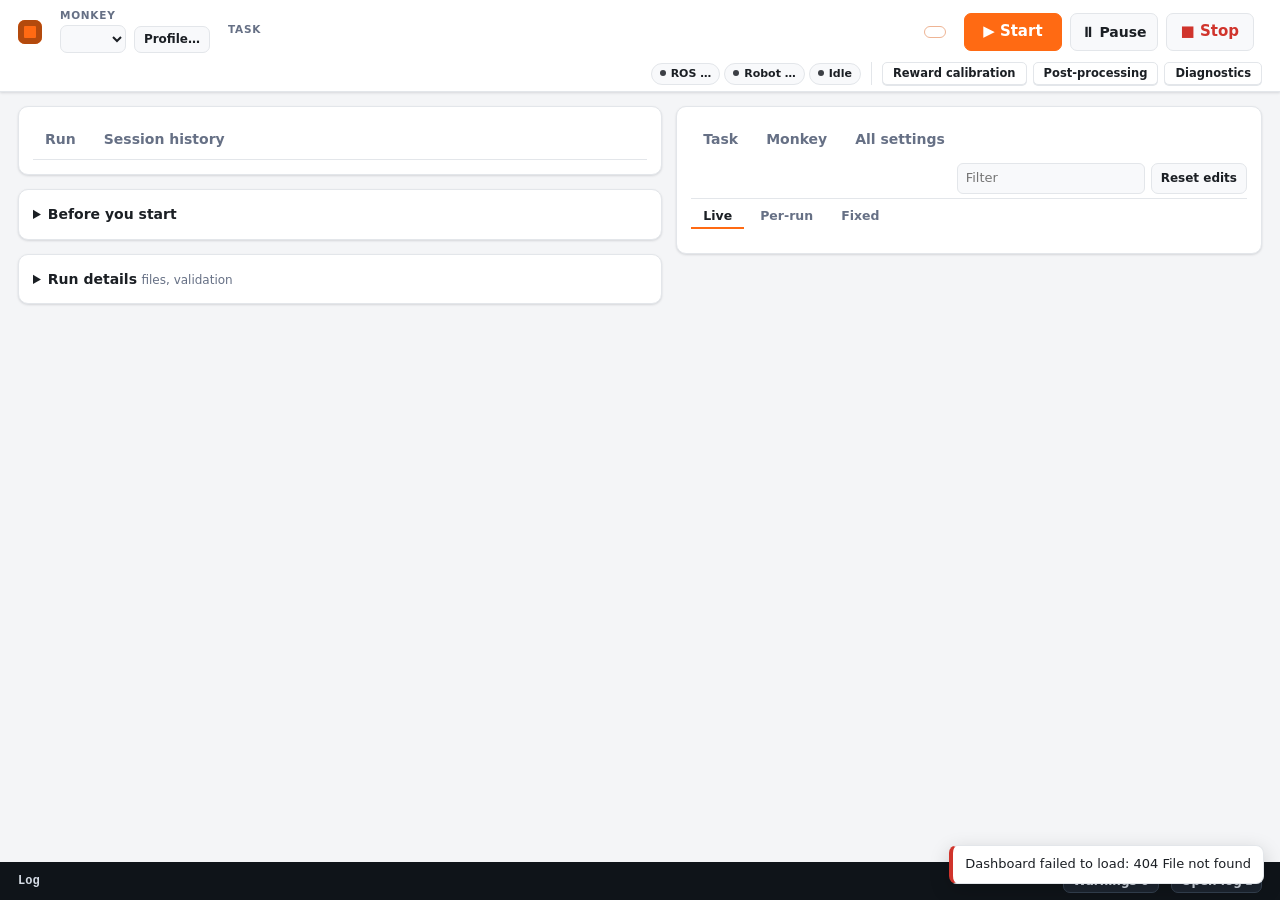
==== commit d39ff4c4: "Reward calibration page; status pills apart from page buttons in the top bar The dashboard gets a Re" ====
--- a/experiment_ctrl_gui/static/index.html
+++ b/experiment_ctrl_gui/static/index.html
@@ -33,13 +33,18 @@
       <div class="run-stats" id="run-stats"></div>
     </div>
   </div>
-  <!-- Second, slim row: connection and run state, and the other pages. -->
-  <div class="pills rb-pills">
-    <span class="pill" id="pill-ros" title="ROS connection">ROS …</span>
-    <span class="pill" id="pill-robot" title="FRI session state and lbr_state rate">Robot …</span>
-    <span class="pill" id="pill-run" title="Experiment state">Idle</span>
-    <a class="pill link" href="/postprocess.html" title="Archive a session as NWB and upload it to the server">Post-processing</a>
-    <a class="pill link" href="/diagnostics.html" title="Check the end-effector cue ring and TTL outputs">Diagnostics</a>
+  <!-- Second, slim row: connection and run state (status pills, not clickable), then the other pages (buttons). -->
+  <div class="rb-foot">
+    <div class="pills rb-pills" role="status" aria-label="Status">
+      <span class="pill" id="pill-ros" title="ROS connection">ROS …</span>
+      <span class="pill" id="pill-robot" title="FRI session state and lbr_state rate">Robot …</span>
+      <span class="pill" id="pill-run" title="Experiment state">Idle</span>
+    </div>
+    <nav class="rb-tools" aria-label="Other pages">
+      <a class="btn tool" href="/calibration.html" title="Weigh what the juice valve gives: pre-session check and new calibrations">Reward calibration</a>
+      <a class="btn tool" href="/postprocess.html" title="Archive a session as NWB and upload it to the server">Post-processing</a>
+      <a class="btn tool" href="/diagnostics.html" title="Check the end-effector cue ring and TTL outputs">Diagnostics</a>
+    </nav>
   </div>
 </header>
 
--- a/experiment_ctrl_gui/static/style.css
+++ b/experiment_ctrl_gui/static/style.css
@@ -1,4 +1,6 @@
 :root {
+  /* chart series (Reward calibration), by reward size in a fixed order; validated for colour-blind separation */
+  --s1: #2a78d6; --s2: #eb6834; --s3: #1baf7a; --s4: #eda100;
   --bg: #f4f5f7;
   --panel: #ffffff;
   --panel-2: #f8f9fb;
@@ -34,6 +36,7 @@
     --live: #a78bfa;
     --edited: #f0a64a;
     --log-bg: #0a0d12;
+    --s1: #3987e5; --s2: #d95926; --s3: #199e70; --s4: #c98500;
     --shadow: none;
   }
 }
@@ -479,10 +482,18 @@
 .rb-btns .btn.danger { font-size: 15px; padding: 7px 14px; }
 .run-stats { font-variant-numeric: tabular-nums; font-weight: 650; font-size: 13px; white-space: nowrap; }
 .run-stats .k { color: var(--muted); font-weight: 500; font-size: 11px; margin-right: 3px; }
-.runbar .rb-pills { grid-column: 1 / -1; gap: 4px; justify-content: flex-end; margin-top: -4px; }
-.runbar .pill { font-size: 11px; padding: 2px 8px; }
-.pill.link { color: var(--ink); text-decoration: none; }
-.pill.link:hover { border-color: var(--muted); }
+/* The slim second row: status pills (indicators, a dot before the text, never clickable), then the buttons to
+   the other pages (squared, raised, behind a divider). */
+.rb-foot { grid-column: 1 / -1; display: flex; align-items: center; justify-content: flex-end; gap: 10px; flex-wrap: wrap; margin-top: -4px; }
+.runbar .rb-pills { gap: 4px; }
+.runbar .pill { font-size: 11px; padding: 2px 8px; cursor: default; }
+.runbar .rb-pills .pill::before { content: ""; display: inline-block; width: 6px; height: 6px; border-radius: 50%;
+  background: currentColor; margin-right: 5px; vertical-align: 1px; opacity: .85; }
+.rb-tools { display: flex; gap: 6px; padding-left: 10px; border-left: 1px solid var(--line); }
+.btn.tool { padding: 2px 10px; font-size: 11.5px; border-radius: 5px; color: var(--ink); text-decoration: none;
+  background: var(--panel); box-shadow: 0 1px 0 var(--line); }
+.btn.tool:hover { border-color: var(--muted); background: var(--panel-2); }
+.btn.tool:active { transform: translateY(1px); box-shadow: none; }
 
 .layout2 { display: grid; gap: 14px; padding: 14px 18px 64px; grid-template-columns: minmax(0, 1.1fr) minmax(0, 1fr); align-items: start; }
 .layout2 .col { display: flex; flex-direction: column; gap: 14px; min-width: 0; }
@@ -512,7 +523,7 @@
   .runbar { grid-template-columns: auto minmax(0, 1fr) auto; }
   .rb-task { grid-column: 1 / -1; grid-row: 2; }
   .rb-reward { grid-column: 1 / -1; grid-row: 3; justify-self: start; }
-  .runbar .rb-pills { justify-content: flex-start; }
+  .rb-foot { justify-content: flex-start; }
   .layout2 { grid-template-columns: minmax(0, 1fr); }
 }
 @media (max-width: 600px) {
@@ -541,3 +552,34 @@
 .tile.warn .v { color: var(--warn); }
 .o-stop { background: transparent; border: 1.5px dashed var(--o-none); box-sizing: border-box; }
 @media (max-width: 600px) { .tiles.row1 { grid-template-columns: repeat(2, minmax(0, 1fr)); } }
+
+/* ================= Reward calibration page (calibration.html) ================= */
+.job-card { border-color: color-mix(in srgb, var(--accent) 45%, var(--line)); }
+.job-head { display: flex; align-items: center; justify-content: space-between; gap: 10px; }
+.job-head h2 { margin: 0; text-transform: none; letter-spacing: 0; font-size: 15px; color: var(--ink); }
+.job-bar { height: 6px; border-radius: 3px; background: var(--panel-2); border: 1px solid var(--line); margin: 10px 0 6px; overflow: hidden; }
+.job-bar span { display: block; height: 100%; width: 0; background: var(--accent); transition: width .3s; }
+.job-phase { margin: 6px 0; font-size: 13px; }
+.job-last { margin: 0; padding: 9px 12px; border-radius: 8px; font-size: 13px; border: 1px solid var(--line); background: var(--panel); }
+.job-last.ok { border-color: color-mix(in srgb, var(--ok) 45%, transparent); }
+.job-last.bad { border-color: color-mix(in srgb, var(--warn) 55%, transparent); color: var(--warn); }
+.sub-h { margin-top: 18px; }
+.chart-legend { display: flex; gap: 14px; flex-wrap: wrap; font-size: 12px; color: var(--muted); margin: 4px 0 6px; }
+.chart-legend i { display: inline-block; width: 10px; height: 10px; border-radius: 3px; margin-right: 6px; vertical-align: -1px; }
+.chart-wrap { position: relative; margin-bottom: 10px; }
+#chart { display: block; max-width: 100%; }
+#chart .grid { stroke: var(--line); stroke-width: 1; }
+#chart .axis { stroke: var(--muted); stroke-width: 1; }
+#chart .tick { fill: var(--muted); font-size: 11px; }
+#chart .dlab { fill: var(--ink); font-size: 11.5px; font-weight: 600; }
+#chart .ser { fill: none; stroke-width: 2; stroke-linejoin: round; }
+#chart .whisk { stroke-width: 1.5; opacity: .6; }
+#chart .dot { stroke: var(--panel); stroke-width: 2; }
+#chart .dot.excl { fill: var(--panel); stroke-width: 2; }
+#chart .hit { fill: transparent; cursor: default; }
+.chart-tip { position: absolute; pointer-events: none; background: var(--panel); border: 1px solid var(--line); border-radius: 7px;
+  padding: 6px 9px; font-size: 12px; box-shadow: var(--shadow); min-width: 150px; }
+table.hist tr.sel td { background: color-mix(in srgb, var(--accent) 8%, transparent); }
+.sweep-box { margin-top: 10px; }
+.sweep-box table.batches { margin-top: 10px; }
+.fit-grid { margin-top: 10px; }
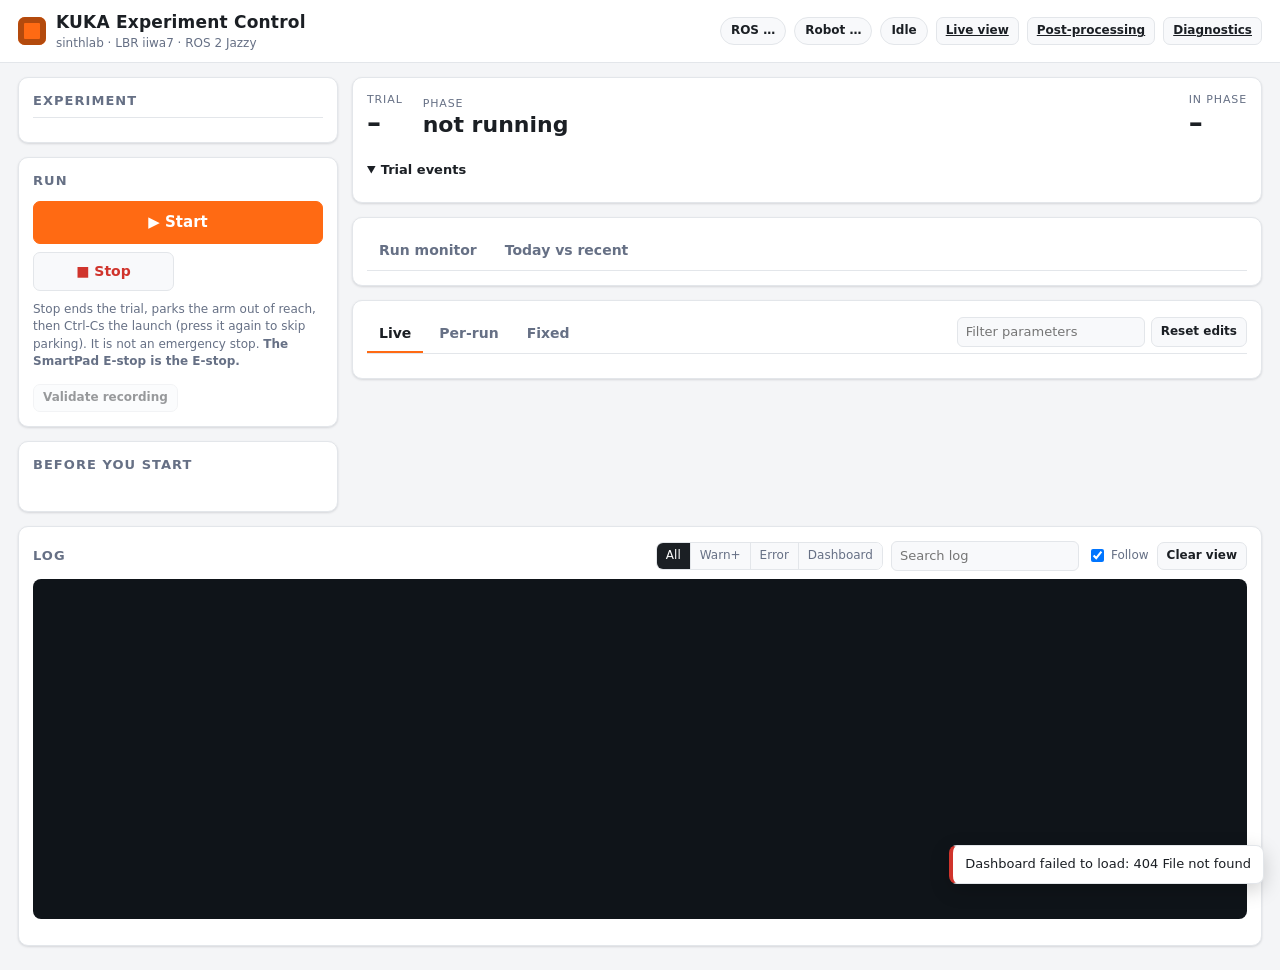
==== commit 1c1e866f: "Merge pull request #2 from sinthlab/pr/01-tasks-tables Tasks and tables: Colour Rule, N-Choice, Long" ====
--- a/experiment_ctrl_gui/static/index.html
+++ b/experiment_ctrl_gui/static/index.html
@@ -7,166 +7,129 @@
 <link rel="stylesheet" href="style.css">
 </head>
 <body>
-<!-- The run bar: what you touch every few minutes, always in view. -->
-<header class="runbar">
-  <div class="rb-brand" title="KUKA Experiment Control · sinthlab · LBR iiwa7 · ROS 2 Jazzy"><span class="logo" aria-hidden="true"></span></div>
-  <!-- The monkey: its profile (feel, reach, pacing, reward) applies to every free-move task. -->
-  <div class="rb-monkey">
-    <div class="rb-lab">Monkey</div>
-    <div class="monkey-row">
-      <select id="monkey" aria-label="Monkey"></select>
-      <button id="btn-profile" class="btn small" title="View or edit this monkey's profile">Profile…</button>
-    </div>
-    <div class="rb-sub" id="monkey-info"></div>
-  </div>
-  <div class="rb-task">
-    <div class="rb-lab">Task</div>
-    <div id="task-picker" class="task-picker"></div>
-    <div class="rb-sub" id="task-sub"></div>
-  </div>
-  <div class="rb-reward" id="reward-bar"></div>
-  <div class="rb-run">
-    <div class="rb-btns">
-      <button id="btn-start" class="btn primary">▶ Start</button>
-      <button id="btn-pause" class="btn" title="Ends the trial and parks the arm out of reach, then waits. The task keeps running: Resume starts the next trial.">⏸ Pause</button>
-      <button id="btn-stop" class="btn danger" title="Ends the trial, parks the arm out of reach, and stops the launch. Press again to skip parking. In an emergency, use the SmartPad emergency stop.">■ Stop</button>
-      <div class="run-stats" id="run-stats"></div>
+<header class="topbar">
+  <div class="brand">
+    <span class="logo" aria-hidden="true"></span>
+    <div>
+      <h1>KUKA Experiment Control</h1>
+      <p class="sub">sinthlab · LBR iiwa7 · ROS 2 Jazzy</p>
     </div>
   </div>
-  <!-- Second, slim row: connection and run state (status pills, not clickable), then the other pages (buttons). -->
-  <div class="rb-foot">
-    <div class="pills rb-pills" role="status" aria-label="Status">
-      <span class="pill" id="pill-ros" title="ROS connection">ROS …</span>
-      <span class="pill" id="pill-robot" title="FRI session state and lbr_state rate">Robot …</span>
-      <span class="pill" id="pill-run" title="Experiment state">Idle</span>
-    </div>
-    <nav class="rb-tools" aria-label="Other pages">
-      <a class="btn tool" href="/calibration.html" title="Weigh what the juice valve gives: pre-session check and new calibrations">Reward calibration</a>
-      <a class="btn tool" href="/postprocess.html" title="Archive a session as NWB and upload it to the server">Post-processing</a>
-      <a class="btn tool" href="/diagnostics.html" title="Check the end-effector cue ring and TTL outputs">Diagnostics</a>
-    </nav>
+  <div class="pills">
+    <span class="pill" id="pill-ros" title="ROS connection">ROS …</span>
+    <span class="pill" id="pill-robot" title="FRI session state and lbr_state rate">Robot …</span>
+    <span class="pill" id="pill-run" title="Experiment state">Idle</span>
+    <a class="btn small" href="/live.html" target="_blank" title="The running experiment's bounds and the arm in them, live">Live view</a>
+    <a class="btn small" href="/postprocess.html" title="Archive a session as NWB and upload it to the server">Post-processing</a>
+    <a class="btn small" href="/diagnostics.html" title="Hardware checks: the end-effector cue ring">Diagnostics</a>
   </div>
 </header>
 
 <div class="banner hidden" id="banner"></div>
 
-<main class="layout2">
-  <!-- ============ left: the session ============ -->
-  <section class="col">
-    <!-- While a run is going: trial, phase, steps, what waits for the next trial, the SmartPad's report. -->
-    <div class="card status-card hidden" id="status-card">
+<main class="layout">
+  <!-- ============ left: choose + control ============ -->
+  <section class="col col-left">
+    <div class="card">
+      <h2>Experiment</h2>
+      <div id="exp-groups" class="tabs exp-groups" role="tablist" aria-label="Experiment group"></div>
+      <div id="exp-list" class="exp-list" role="radiogroup" aria-label="Experiment"></div>
+    </div>
+
+    <div class="card">
+      <h2>Run</h2>
+      <div class="controls">
+        <button id="btn-start" class="btn primary">▶ Start</button>
+        <button id="btn-stop" class="btn danger">■ Stop</button>
+      </div>
+      <p class="note">Stop ends the trial, parks the arm out of reach, then Ctrl-Cs the launch (press it
+        again to skip parking). It is not an emergency stop. <strong>The SmartPad E-stop is the
+        E-stop.</strong></p>
+      <dl class="kv" id="run-info"></dl>
+      <div class="row-actions">
+        <button id="btn-validate" class="btn small" disabled>Validate recording</button>
+      </div>
+    </div>
+
+    <div class="card">
+      <h2>Before you start</h2>
+      <ol class="checklist" id="checklist"></ol>
+      <div class="sp-report" id="smartpad-report"></div>
+    </div>
+  </section>
+
+  <!-- ============ centre: status + parameters ============ -->
+  <section class="col col-mid">
+    <div class="card status-card">
       <div class="status-head">
-        <div class="big"><span class="label">Trial</span><span id="st-trial" class="num">–</span></div>
-        <div class="big grow"><span class="label">Phase</span><span id="st-phase" class="phase">not running</span></div>
-        <div class="big"><span class="label">Time in phase</span><span id="st-phase-t" class="num">–</span></div>
+        <div class="big">
+          <span class="label">Trial</span>
+          <span id="st-trial" class="num">–</span>
+        </div>
+        <div class="big grow">
+          <span class="label">Phase</span>
+          <span id="st-phase" class="phase">not running</span>
+        </div>
+        <div class="big">
+          <span class="label">In phase</span>
+          <span id="st-phase-t" class="num">–</span>
+        </div>
       </div>
       <ol class="steps" id="steps"></ol>
       <div id="pending" class="pending hidden"></div>
-      <div class="sp-report" id="smartpad-report"></div>
-      <details class="events">
+      <details class="events" open>
         <summary>Trial events <span class="muted" id="ev-count"></span></summary>
         <ol id="events" class="event-list"></ol>
       </details>
     </div>
 
-    <!-- The run monitor (this run's trials.csv as it grows; the Reach Map's map) and today vs recent sessions. -->
+    <!-- The run monitor (this run's trials.csv as it grows) and today vs recent sessions (sessions.csv). -->
     <div class="card session-card">
       <div class="tabs" role="tablist" aria-label="Session views">
-        <button class="tab" data-view="monitor" role="tab">Run</button>
-        <button class="tab" data-view="history" role="tab">Session history</button>
+        <button class="tab" data-view="monitor" role="tab">Run monitor</button>
+        <button class="tab" data-view="history" role="tab">Today vs recent</button>
         <span class="muted small session-sub" id="session-sub"></span>
       </div>
       <div id="session-view"></div>
     </div>
 
-
-    <!-- Before a run: the SmartPad selections and the launch, folded to one line. -->
-    <details class="card checklist-card" id="checklist-card">
-      <summary><strong>Before you start</strong> <span class="muted small" id="checklist-sum"></span></summary>
-      <ol class="checklist" id="checklist"></ol>
-    </details>
-
-    <details class="card run-card" id="run-card">
-      <summary><strong>Run details</strong> <span class="muted small">files, validation</span></summary>
-      <dl class="kv" id="run-info"></dl>
-      <div class="row-actions"><button id="btn-validate" class="btn small" disabled>Validate recording</button></div>
-    </details>
-  </section>
-
-  <!-- ============ right: settings ============ -->
-  <section class="col">
-    <!-- While a run goes, above the settings: the arm in the experiment's bounds (live_view.js, as on /live.html),
-         folded with its heading, remembered per browser. -->
-    <div class="card arm-card hidden" id="arm-card">
-        <details class="live-in" id="live-card" open>
-          <summary>Arm <span class="muted small" id="live-sub"></span>
-            <a class="small live-pop" href="/live.html" target="_blank" title="Open a larger view in a new tab">Open live view ↗</a></summary>
-          <div class="live-views">
-            <canvas id="cv-front" class="live-canvas" aria-label="Front view: Y to the right, Z up"></canvas>
-            <canvas id="cv-top" class="live-canvas" aria-label="Top view with Y pointing right and X pointing down toward the subject"></canvas>
-          </div>
-          <p class="live-status" id="live-status"></p>
-          <p class="live-legend muted small">
-            <span><span class="key" style="background:var(--ink)"></span>arm (last 8 s)</span>
-            <span><span class="key ring" style="border-color:var(--accent)"></span>pull point</span>
-            <span><span class="key line" style="background:var(--info)"></span>rail</span>
-            <span><span class="key line" style="background:var(--warn)"></span>wall / box</span>
-            <span><span class="key line dash" style="border-color:var(--err)"></span>floor</span>
-            <span><span class="key ring" style="border-color:var(--ok)"></span>goal / rail end</span>
-            <span>Front view shows Y to the right and Z up. Top view shows Y to the right and X down toward the subject.</span>
-          </p>
-        </details>
-    </div>
-
     <div class="card params-card">
-      <!-- Task: today's few settings. Monkey: the profile's, as this task uses them. All settings: everything. -->
-      <div class="tabs" role="tablist" aria-label="Settings">
-        <button class="tab" data-pview="task" role="tab">Task <span class="count" id="n-task"></span></button>
-        <button class="tab" data-pview="monkey" role="tab">Monkey <span class="count" id="n-monkey"></span></button>
-        <button class="tab" data-pview="all" role="tab">All settings</button>
-        <div class="tab-tools">
-          <input id="param-filter" type="search" placeholder="Filter" aria-label="Filter settings">
-          <button id="btn-reset-edits" class="btn small" title="Discard unsaved edits and restore profile values and task defaults">Reset edits</button>
-        </div>
-      </div>
-      <div class="tabs subtabs" id="all-tabs" role="tablist" aria-label="All settings">
+      <div class="tabs" role="tablist">
         <button class="tab active" data-tab="live" role="tab">Live <span class="count" id="n-live"></span></button>
         <button class="tab" data-tab="run" role="tab">Per-run <span class="count" id="n-run"></span></button>
         <button class="tab" data-tab="fixed" role="tab">Fixed <span class="count" id="n-fixed"></span></button>
+        <div class="tab-tools">
+          <input id="param-filter" type="search" placeholder="Filter parameters" aria-label="Filter parameters">
+          <button id="btn-reset-edits" class="btn small">Reset edits</button>
+        </div>
       </div>
       <p class="tab-help" id="tab-help"></p>
-      <div class="profile-bar hidden" id="profile-bar"></div>
       <div id="params" class="params"></div>
     </div>
   </section>
+
+  <!-- ============ logs ============ -->
+  <section class="col col-log">
+    <div class="card log-card">
+      <div class="log-head">
+        <h2>Log</h2>
+        <div class="log-tools">
+          <div class="seg" id="log-levels">
+            <button data-level="all" class="on">All</button>
+            <button data-level="warn">Warn+</button>
+            <button data-level="error">Error</button>
+            <button data-level="gui">Dashboard</button>
+          </div>
+          <input id="log-filter" type="search" placeholder="Search log" aria-label="Search log">
+          <label class="chk"><input type="checkbox" id="log-follow" checked> Follow</label>
+          <button id="btn-log-clear" class="btn small">Clear view</button>
+        </div>
+      </div>
+      <div id="log" class="log" role="log" aria-live="polite"></div>
+      <p class="muted small" id="log-path"></p>
+    </div>
+  </section>
 </main>
-
-<!-- The log: one line at the bottom (the latest message), opening into the full log. -->
-<section class="log-drawer hidden" id="log-drawer" aria-label="Log">
-  <div class="log-head">
-    <h2>Log</h2>
-    <div class="log-tools">
-      <div class="seg" id="log-levels">
-        <button data-level="all" class="on">All</button>
-        <button data-level="warn">Warn+</button>
-        <button data-level="error">Error</button>
-        <button data-level="gui">Dashboard</button>
-      </div>
-      <input id="log-filter" type="search" placeholder="Search log" aria-label="Search log">
-      <label class="chk"><input type="checkbox" id="log-follow" checked> Follow</label>
-      <button id="btn-log-clear" class="btn small">Clear view</button>
-      <button id="btn-log-tall" class="btn small" title="Resize the log">⤢</button>
-    </div>
-  </div>
-  <div id="log" class="log" role="log" aria-live="polite"></div>
-  <p class="muted small" id="log-path"></p>
-</section>
-<div class="logbar" id="logbar">
-  <strong>Log</strong>
-  <span class="log-last" id="log-last"></span>
-  <button class="btn small" id="log-warns" title="Show warnings and errors">Warnings 0</button>
-  <button class="btn small" id="log-toggle">Open log ▴</button>
-</div>
 
 <!-- Start: who is being run. Recorded with every trial (trials.csv, sessions.csv). -->
 <dialog id="start-dlg" class="start-dlg" aria-labelledby="start-dlg-title">
@@ -176,7 +139,7 @@
     <input id="start-subject" list="start-subjects" autocomplete="off" spellcheck="false" required
            pattern="[A-Za-z0-9][A-Za-z0-9_\-]{0,31}" maxlength="32">
     <datalist id="start-subjects"></datalist>
-    <p class="muted small" id="start-dlg-profile">The subject ID is saved with each trial. Use <code>test</code> for a run without an animal.</p>
+    <p class="muted small">Recorded with every trial. Use <code>test</code> for a run without an animal.</p>
     <div class="controls">
       <button type="button" class="btn" id="start-cancel">Cancel</button>
       <button type="submit" class="btn primary" id="start-go">▶ Start</button>
@@ -184,56 +147,8 @@
   </form>
 </dialog>
 
-<!-- The monkey's profile: every field, its per-task rewards, and the change log. -->
-<dialog id="profile-dlg" class="start-dlg wide-dlg" aria-labelledby="profile-dlg-title">
-  <form method="dialog" id="profile-form">
-    <h3 id="profile-dlg-title"><span id="profile-dlg-subject"></span>'s profile</h3>
-    <p class="muted small" id="profile-dlg-sub"></p>
-    <div id="profile-fields" class="profile-fields"></div>
-    <div id="profile-by-task"></div>
-    <label for="profile-note">Note for the change log <span class="muted small">(optional)</span></label>
-    <input id="profile-note" autocomplete="off" maxlength="200">
-    <details class="profile-log"><summary>Change log</summary><ol id="profile-changes"></ol></details>
-    <div class="controls">
-      <button type="button" class="btn" id="profile-cancel">Close</button>
-      <button type="submit" class="btn primary" id="profile-go">Save profile</button>
-    </div>
-  </form>
-</dialog>
-
-<!-- Save to profile: the settings where the selected task differs from the monkey's profile. -->
-<dialog id="save-dlg" class="start-dlg wide-dlg" aria-labelledby="save-dlg-title">
-  <form method="dialog" id="save-form">
-    <h3 id="save-dlg-title">Save to <span id="save-dlg-subject"></span>'s profile</h3>
-    <p class="muted small" id="save-dlg-sub"></p>
-    <table class="save-rows" id="save-rows"></table>
-    <label for="save-note">Note for the change log <span class="muted small">(optional)</span></label>
-    <input id="save-note" autocomplete="off" maxlength="200">
-    <div class="controls">
-      <button type="button" class="btn" id="save-cancel">Cancel</button>
-      <button type="submit" class="btn primary" id="save-go">Save</button>
-    </div>
-  </form>
-</dialog>
-
-<!-- Changing the monkey with edits made today: keep them, clear them, or don't change. -->
-<dialog id="switch-dlg" class="start-dlg wide-dlg" aria-labelledby="switch-dlg-title">
-  <form method="dialog">
-    <h3 id="switch-dlg-title">Switch to <span id="switch-dlg-subject"></span>?</h3>
-    <p class="muted small">These edits are pending for the next run.</p>
-    <ul class="small" id="switch-dlg-list"></ul>
-    <p class="muted small">Clear the edits to load the new monkey's profile and task defaults.</p>
-    <div class="controls three">
-      <button value="cancel" class="btn">Cancel</button>
-      <button value="keep" class="btn">Keep edits</button>
-      <button value="clear" class="btn primary">Clear edits</button>
-    </div>
-  </form>
-</dialog>
-
 <div id="toasts" class="toasts" aria-live="polite"></div>
 <div id="tip" class="tip" role="tooltip"></div>
-<script src="live_view.js"></script>
 <script src="app.js"></script>
 </body>
 </html>
--- a/experiment_ctrl_gui/static/style.css
+++ b/experiment_ctrl_gui/static/style.css
@@ -1,6 +1,4 @@
 :root {
-  /* chart series (Reward calibration), by reward size in a fixed order; validated for colour-blind separation */
-  --s1: #2a78d6; --s2: #eb6834; --s3: #1baf7a; --s4: #eda100;
   --bg: #f4f5f7;
   --panel: #ffffff;
   --panel-2: #f8f9fb;
@@ -36,7 +34,6 @@
     --live: #a78bfa;
     --edited: #f0a64a;
     --log-bg: #0a0d12;
-    --s1: #3987e5; --s2: #d95926; --s3: #199e70; --s4: #c98500;
     --shadow: none;
   }
 }
@@ -341,7 +338,14 @@
 .legend { display: flex; flex-wrap: wrap; gap: 4px 12px; font-size: 12px; color: var(--muted); }
 .legend span { display: inline-flex; align-items: center; gap: 5px; }
 .legend i { width: 10px; height: 10px; border-radius: 2px; display: inline-block; }
-.session-card h3 { font-size: 13px; margin: 0 0 6px; }
+.mon-grid { display: grid; grid-template-columns: repeat(auto-fit, minmax(220px, 1fr)); gap: 12px; margin-top: 10px; }
+.mon-grid h3, .session-card h3 { font-size: 13px; margin: 0 0 6px; }
+.bars { display: flex; flex-direction: column; gap: 4px; font-size: 12px; }
+.bars .b { display: grid; grid-template-columns: 70px 1fr 40px; gap: 8px; align-items: center; }
+.bars .b > span:first-child { color: var(--muted); overflow: hidden; text-overflow: ellipsis; white-space: nowrap; }
+.bars .track { height: 12px; background: var(--panel-2); border: 1px solid var(--line); border-radius: 3px; overflow: hidden; }
+.bars .fill { height: 100%; background: var(--o-success); }
+.bars .n { text-align: right; font-family: var(--mono, ui-monospace, monospace); }
 .hist-tools { display: flex; flex-wrap: wrap; gap: 8px; align-items: center; margin: 8px 0; }
 .hist-tools input { padding: 5px 8px; border: 1px solid var(--line); border-radius: 6px; background: var(--panel-2); color: var(--ink); font: inherit; }
 .hist-wrap { overflow-x: auto; }
@@ -369,217 +373,3 @@
   .live-views { grid-template-columns: 1fr; }
   .live-canvas { height: 46vh; }
 }
-
-/* ---------- the monkey and its profile ---------- */
-.monkey-row { display: flex; gap: 8px; align-items: center; }
-.monkey-row select { flex: 1; min-width: 0; font: inherit; font-weight: 600; padding: 6px 8px; border-radius: 7px;
-  border: 1px solid var(--line); background: var(--panel-2); color: var(--ink); }
-.monkey-info { margin: 8px 0 0; }
-.monkey-info .btn { margin-left: 4px; }
-.subtabs { border-bottom: 0; margin-top: 6px; }
-.subtabs .tab { font-size: 12.5px; padding-top: 2px; padding-bottom: 2px; }
-.profile-bar { display: flex; align-items: center; gap: 10px; flex-wrap: wrap; margin: 0 2px 10px; padding: 8px 10px;
-  border-radius: 8px; font-size: 13px; background: color-mix(in srgb, var(--info) 8%, var(--panel));
-  border: 1px solid color-mix(in srgb, var(--info) 30%, transparent); }
-.profile-bar .grow { flex: 1; min-width: 200px; }
-.group h3.section { font-family: var(--sans); font-size: 13px; color: var(--ink); }
-.badge.profile { color: var(--info); background: color-mix(in srgb, var(--info) 14%, transparent); }
-.param .help.pnote { color: var(--info); }
-.wide-dlg { width: min(640px, calc(100vw - 32px)); max-height: calc(100vh - 48px); overflow: auto; }
-.wide-dlg label { margin-top: 12px; }
-.profile-fields { display: flex; flex-direction: column; gap: 12px; }
-.profile-fields fieldset { border: 1px solid var(--line); border-radius: 8px; margin: 0; padding: 8px 10px; }
-.profile-fields legend { font-weight: 700; font-size: 13px; padding: 0 4px; }
-.profile-fields .pf-help { font-size: 12px; color: var(--muted); margin: 0 0 6px; }
-.profile-fields .pf { display: grid; grid-template-columns: minmax(130px, 40%) 1fr; gap: 2px 10px; align-items: center; padding: 3px 0; }
-.profile-fields .pf label { margin: 0; font-weight: 600; font-size: 13px; }
-.profile-fields .pf input[type=number] { padding: 5px 8px; font-family: var(--mono); }
-.profile-fields .pf input[type=checkbox] { width: auto; justify-self: start; }
-.profile-fields .pf .pf-sub { grid-column: 1 / -1; font-size: 11.5px; color: var(--muted); }
-.profile-fields .pf.changed label { color: var(--edited); }
-.profile-log ol { font-size: 12px; padding-left: 18px; max-height: 180px; overflow: auto; }
-.profile-log summary { cursor: pointer; font-weight: 600; font-size: 13px; margin-top: 12px; }
-.save-rows { width: 100%; border-collapse: collapse; font-size: 13px; margin-top: 6px; }
-.save-rows th, .save-rows td { text-align: left; padding: 5px 6px; border-bottom: 1px solid var(--line); }
-.save-rows th { font-size: 11.5px; color: var(--muted); font-weight: 600; }
-.save-rows td.v { font-family: var(--mono); font-size: 12.5px; white-space: nowrap; }
-.save-rows input[type=checkbox] { width: auto; }
-.save-rows select { font: inherit; font-size: 12px; }
-.by-task { font-size: 12.5px; margin-top: 10px; }
-.by-task ul { margin: 4px 0 0; padding-left: 18px; }
-.reward-group { border: 1px solid color-mix(in srgb, var(--accent) 35%, var(--line)); border-radius: 8px; padding: 8px 10px; }
-.reward-head { display: flex; align-items: baseline; gap: 10px; flex-wrap: wrap; margin-bottom: 4px; }
-.reward-head h3 { margin: 0; }
-.reward-head .reward-now { font-weight: 700; font-size: 15px; font-variant-numeric: tabular-nums; }
-.reward-head .btn { margin-left: auto; }
-.param .ctl .btn.step { padding: 3px 7px; font-family: var(--mono); flex: none; }
-
-/* ---------- the Reach Map view ---------- */
-.reach-svg { width: 100%; height: auto; display: block; background: var(--panel-2); border-radius: 8px; margin: 4px 0; }
-.reach-svg .rm-box { fill: none; stroke: var(--muted); stroke-dasharray: 5 4; }
-.reach-svg .rm-rail { stroke: var(--line); stroke-width: 1; }
-.reach-svg .rm-pts circle { fill: var(--muted); opacity: .18; }
-.reach-svg .rm-reach circle { fill: var(--info); opacity: .7; }
-.reach-svg .rm-comf { fill: color-mix(in srgb, var(--accent) 12%, transparent); stroke: var(--accent); stroke-width: 2.5; }
-.reach-svg .rm-far { fill: none; stroke: var(--accent); stroke-width: 1.2; stroke-dasharray: 4 3; opacity: .8; }
-.reach-svg .rm-limited { fill: none; stroke: var(--err); stroke-width: 2; }
-.reach-svg .rm-prop { fill: var(--accent); stroke: var(--panel); stroke-width: 1.5; }
-.reach-svg .rm-cur { fill: none; stroke: var(--ink); stroke-width: 2; }
-.reach-svg .rm-start { stroke: var(--ink); stroke-width: 2; }
-.reach-svg .rm-label { fill: var(--muted); font-size: 11px; }
-.rm-legend { display: flex; flex-wrap: wrap; gap: 4px 12px; align-items: center; color: var(--muted); margin: 4px 0 8px; }
-.rm-legend .lg { display: inline-block; width: 14px; height: 10px; margin-right: 4px; vertical-align: -1px; border-radius: 2px; }
-.rm-legend .lg.comf { background: color-mix(in srgb, var(--accent) 20%, transparent); border: 2px solid var(--accent); }
-.rm-legend .lg.far { border-top: 2px dashed var(--accent); height: 0; }
-.rm-legend .lg.reach { background: var(--info); border-radius: 50%; width: 8px; height: 8px; }
-.rm-legend .lg.prop { background: var(--accent); border-radius: 50%; width: 10px; }
-.rm-legend .lg.cur { border: 2px solid var(--ink); border-radius: 50%; width: 8px; height: 8px; }
-.rm-table td.warn { color: var(--warn); }
-.rm-sectors { margin-top: 8px; }
-.rm-sectors summary { cursor: pointer; }
-.reward-head .reward-ml { font-weight: 600; color: var(--info); }
-.reward-head .reward-ml.extrapolated { color: var(--warn); }
-.reward-byvol { flex-basis: 100%; display: flex; align-items: center; gap: 6px; flex-wrap: wrap; color: var(--muted); }
-.reward-byvol input { width: 70px; font-family: var(--mono); padding: 3px 6px; }
-.reward-byvol .warn { color: var(--warn); }
-
-/* ================= the two-column page (index.html): run bar, session | settings, log strip ================= */
-.runbar { position: sticky; top: 0; z-index: 6; display: grid; align-items: center; gap: 10px 18px;
-  grid-template-columns: auto minmax(150px, auto) minmax(280px, 1fr) auto auto;
-  padding: 8px 18px 6px; background: var(--panel); border-bottom: 1px solid var(--line); box-shadow: var(--shadow); }
-.runbar .logo { width: 24px; height: 24px; display: block; }
-.rb-lab { font-size: 10.5px; text-transform: uppercase; letter-spacing: .07em; color: var(--muted); font-weight: 700; margin-bottom: 2px; }
-.rb-sub { font-size: 11.5px; color: var(--muted); margin-top: 3px; white-space: nowrap; overflow: hidden; text-overflow: ellipsis; max-width: 100%; }
-.rb-sub .btn { padding: 1px 7px; font-size: 11px; }
-.rb-monkey .monkey-row select { padding: 4px 8px; }
-.rb-task { min-width: 0; }
-.task-picker { display: flex; align-items: center; gap: 8px; flex-wrap: wrap; }
-.task-picker select { font-weight: 650; padding: 4px 8px; max-width: 220px; }
-.chips { display: inline-flex; gap: 3px; flex-wrap: wrap; align-items: center; }
-.chips .chips-lab { font-size: 10.5px; color: var(--muted); font-weight: 700; text-transform: uppercase; letter-spacing: .05em; margin-right: 2px; }
-.chip { font: inherit; font-size: 12.5px; font-weight: 650; padding: 3px 10px; border-radius: 999px; border: 1px solid var(--line);
-  background: var(--panel-2); color: var(--ink); cursor: pointer; white-space: nowrap; }
-.chip:hover:not(:disabled):not(.on) { border-color: var(--muted); }
-.chip.on { background: var(--accent); border-color: var(--accent); color: var(--accent-ink); }
-.chip.next { border-color: var(--live); color: var(--live); }
-.chip:disabled { opacity: .4; cursor: not-allowed; }
-.chip-sep { width: 1px; height: 18px; background: var(--line); margin: 0 2px; }
-.rb-reward { border: 1px solid color-mix(in srgb, var(--accent) 40%, var(--line)); border-radius: 9px; padding: 5px 10px; min-width: 0; position: relative; }
-.rb-reward.none { display: none; }
-.rb-reward .rw { display: flex; align-items: center; gap: 6px; }
-.rb-reward .big { font-weight: 750; font-size: 16px; font-variant-numeric: tabular-nums; white-space: nowrap; }
-.rb-reward .ml { color: var(--info); font-weight: 650; white-space: nowrap; }
-.rb-reward .ml.extrapolated { color: var(--warn); }
-.rb-reward .nxt { color: var(--live); font-weight: 650; font-size: 12px; white-space: nowrap; }
-.rb-reward .btn.step { padding: 2px 7px; font-family: var(--mono); }
-.rb-reward .pop { position: absolute; right: 0; top: calc(100% + 6px); z-index: 8; background: var(--panel); border: 1px solid var(--line);
-  border-radius: 9px; padding: 10px 12px; box-shadow: 0 10px 30px rgba(0,0,0,.2); width: 300px; font-size: 12.5px; }
-.rb-reward .pop input { width: 80px; font-family: var(--mono); }
-.rb-reward .pop .row { display: flex; gap: 6px; align-items: center; margin: 4px 0; flex-wrap: wrap; }
-.rb-run { display: flex; flex-direction: column; align-items: flex-end; gap: 5px; }
-.rb-btns { display: flex; gap: 8px; align-items: center; }
-.rb-btns .btn.primary { font-size: 15px; padding: 7px 18px; }
-.rb-btns .btn.danger { font-size: 15px; padding: 7px 14px; }
-.run-stats { font-variant-numeric: tabular-nums; font-weight: 650; font-size: 13px; white-space: nowrap; }
-.run-stats .k { color: var(--muted); font-weight: 500; font-size: 11px; margin-right: 3px; }
-/* The slim second row: status pills (indicators, a dot before the text, never clickable), then the buttons to
-   the other pages (squared, raised, behind a divider). */
-.rb-foot { grid-column: 1 / -1; display: flex; align-items: center; justify-content: flex-end; gap: 10px; flex-wrap: wrap; margin-top: -4px; }
-.runbar .rb-pills { gap: 4px; }
-.runbar .pill { font-size: 11px; padding: 2px 8px; cursor: default; }
-.runbar .rb-pills .pill::before { content: ""; display: inline-block; width: 6px; height: 6px; border-radius: 50%;
-  background: currentColor; margin-right: 5px; vertical-align: 1px; opacity: .85; }
-.rb-tools { display: flex; gap: 6px; padding-left: 10px; border-left: 1px solid var(--line); }
-.btn.tool { padding: 2px 10px; font-size: 11.5px; border-radius: 5px; color: var(--ink); text-decoration: none;
-  background: var(--panel); box-shadow: 0 1px 0 var(--line); }
-.btn.tool:hover { border-color: var(--muted); background: var(--panel-2); }
-.btn.tool:active { transform: translateY(1px); box-shadow: none; }
-
-.layout2 { display: grid; gap: 14px; padding: 14px 18px 64px; grid-template-columns: minmax(0, 1.1fr) minmax(0, 1fr); align-items: start; }
-.layout2 .col { display: flex; flex-direction: column; gap: 14px; min-width: 0; }
-details.card > summary { cursor: pointer; list-style: revert; }
-.checklist-card .checklist { margin-top: 8px; }
-.run-card .kv { margin-top: 8px; }
-.status-card .sp-report { margin-top: 8px; }
-.status-card .events summary { margin-top: 6px; }
-
-/* Settings rows in the Task and Monkey views: names only, no descriptions (warnings and notes stay). */
-.params.compact .param { padding: 5px 8px; }
-.params.compact .param .name { font-family: var(--sans); font-weight: 600; font-size: 13px; word-break: normal; }
-
-.logbar { position: fixed; left: 0; right: 0; bottom: 0; z-index: 7; display: flex; align-items: center; gap: 12px;
-  padding: 7px 18px; background: var(--log-bg); color: var(--log-ink); font: 12px var(--mono); }
-.logbar .log-last { flex: 1; min-width: 0; white-space: nowrap; overflow: hidden; text-overflow: ellipsis; }
-.logbar .log-last.warn { color: #e3b341; } .logbar .log-last.error { color: #ff7b72; }
-.logbar .btn { background: #1d2530; color: var(--log-ink); border-color: #33404f; font-family: var(--sans); }
-.logbar .btn.has { color: #e3b341; border-color: #8a6a1d; }
-.log-drawer { position: fixed; left: 0; right: 0; bottom: 36px; z-index: 7; background: var(--panel); border-top: 1px solid var(--line);
-  box-shadow: 0 -8px 24px rgba(0,0,0,.18); padding: 10px 18px 6px; }
-.log-drawer .log { height: 38vh !important; }
-.log-drawer.tall .log { height: 72vh !important; }
-.log-drawer #log-path { margin: 4px 0 0; }
-
-@media (max-width: 1150px) {
-  .runbar { grid-template-columns: auto minmax(0, 1fr) auto; }
-  .rb-task { grid-column: 1 / -1; grid-row: 2; }
-  .rb-reward { grid-column: 1 / -1; grid-row: 3; justify-self: start; }
-  .rb-foot { justify-content: flex-start; }
-  .layout2 { grid-template-columns: minmax(0, 1fr); }
-}
-@media (max-width: 600px) {
-  .runbar { padding: 8px 16px; grid-template-columns: minmax(0, 1fr); }
-  .rb-brand { display: none; }
-  .rb-task, .rb-reward { grid-column: auto; grid-row: auto; }
-  .rb-run { align-items: flex-start; }
-  .layout2 { padding: 12px 16px 64px; }
-  .logbar, .log-drawer { padding-left: 16px; padding-right: 16px; }
-}
-
-/* The arm (live view) inside the trial card, folded like Trial events. */
-.live-in > summary { cursor: pointer; margin-top: 0; font-weight: 600; font-size: 13px; }   /* the browser's own triangle, as Trial events */
-.live-in .live-pop { float: right; color: var(--muted); font-weight: 500; }
-.live-in .live-views { margin-top: 8px; }
-.live-in .live-canvas { height: min(28vh, 260px); }
-.live-in .live-status { font-size: 12.5px; margin: 6px 0 2px; }
-.live-in .live-legend { margin: 0; }
-.start-dlg .controls.three { grid-template-columns: 1fr 1fr 1fr; }
-.start-dlg .controls.three .btn.primary { font-size: 14px; padding: 6px; }
-
-/* The Run pane: row 1 the same five tiles on every task, row 2 the task's own (tinted, so it reads apart). */
-.tiles.row1 { grid-template-columns: repeat(5, minmax(0, 1fr)); margin-bottom: 6px; }
-.tiles.row2 { grid-template-columns: repeat(auto-fit, minmax(130px, 1fr)); margin-top: 0; }
-.tiles.row2 .tile { background: color-mix(in srgb, var(--info) 6%, var(--panel)); border-color: color-mix(in srgb, var(--info) 25%, var(--line)); }
-.tile.warn .v { color: var(--warn); }
-.o-stop { background: transparent; border: 1.5px dashed var(--o-none); box-sizing: border-box; }
-@media (max-width: 600px) { .tiles.row1 { grid-template-columns: repeat(2, minmax(0, 1fr)); } }
-
-/* ================= Reward calibration page (calibration.html) ================= */
-.job-card { border-color: color-mix(in srgb, var(--accent) 45%, var(--line)); }
-.job-head { display: flex; align-items: center; justify-content: space-between; gap: 10px; }
-.job-head h2 { margin: 0; text-transform: none; letter-spacing: 0; font-size: 15px; color: var(--ink); }
-.job-bar { height: 6px; border-radius: 3px; background: var(--panel-2); border: 1px solid var(--line); margin: 10px 0 6px; overflow: hidden; }
-.job-bar span { display: block; height: 100%; width: 0; background: var(--accent); transition: width .3s; }
-.job-phase { margin: 6px 0; font-size: 13px; }
-.job-last { margin: 0; padding: 9px 12px; border-radius: 8px; font-size: 13px; border: 1px solid var(--line); background: var(--panel); }
-.job-last.ok { border-color: color-mix(in srgb, var(--ok) 45%, transparent); }
-.job-last.bad { border-color: color-mix(in srgb, var(--warn) 55%, transparent); color: var(--warn); }
-.sub-h { margin-top: 18px; }
-.chart-legend { display: flex; gap: 14px; flex-wrap: wrap; font-size: 12px; color: var(--muted); margin: 4px 0 6px; }
-.chart-legend i { display: inline-block; width: 10px; height: 10px; border-radius: 3px; margin-right: 6px; vertical-align: -1px; }
-.chart-wrap { position: relative; margin-bottom: 10px; }
-#chart { display: block; max-width: 100%; }
-#chart .grid { stroke: var(--line); stroke-width: 1; }
-#chart .axis { stroke: var(--muted); stroke-width: 1; }
-#chart .tick { fill: var(--muted); font-size: 11px; }
-#chart .dlab { fill: var(--ink); font-size: 11.5px; font-weight: 600; }
-#chart .ser { fill: none; stroke-width: 2; stroke-linejoin: round; }
-#chart .whisk { stroke-width: 1.5; opacity: .6; }
-#chart .dot { stroke: var(--panel); stroke-width: 2; }
-#chart .dot.excl { fill: var(--panel); stroke-width: 2; }
-#chart .hit { fill: transparent; cursor: default; }
-.chart-tip { position: absolute; pointer-events: none; background: var(--panel); border: 1px solid var(--line); border-radius: 7px;
-  padding: 6px 9px; font-size: 12px; box-shadow: var(--shadow); min-width: 150px; }
-table.hist tr.sel td { background: color-mix(in srgb, var(--accent) 8%, transparent); }
-.sweep-box { margin-top: 10px; }
-.sweep-box table.batches { margin-top: 10px; }
-.fit-grid { margin-top: 10px; }
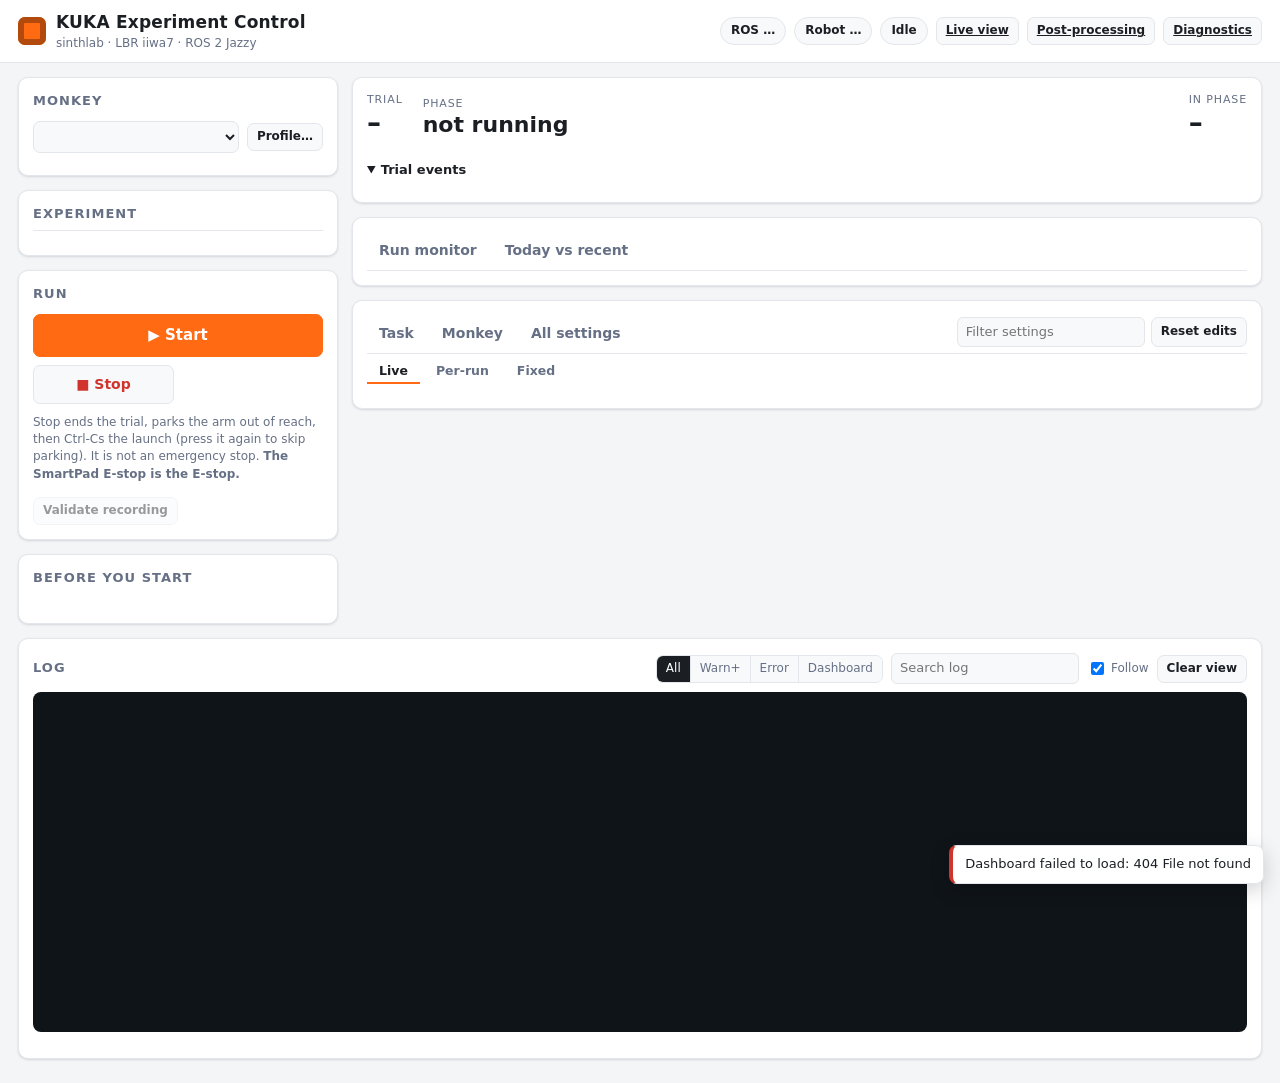
==== commit 5a5d5ff4: "Merge pull request #4 from sinthlab/pr/03-profiles-reachmap Monkey profiles, Reach Map, the reward f" ====
--- a/experiment_ctrl_gui/static/index.html
+++ b/experiment_ctrl_gui/static/index.html
@@ -30,6 +30,16 @@
 <main class="layout">
   <!-- ============ left: choose + control ============ -->
   <section class="col col-left">
+    <!-- The monkey: its profile (feel, reach, pacing, reward) applies to every free-move task. -->
+    <div class="card monkey-card">
+      <h2>Monkey</h2>
+      <div class="monkey-row">
+        <select id="monkey" aria-label="Monkey"></select>
+        <button id="btn-profile" class="btn small" title="See and edit this monkey's profile">Profile…</button>
+      </div>
+      <p class="muted small monkey-info" id="monkey-info"></p>
+    </div>
+
     <div class="card">
       <h2>Experiment</h2>
       <div id="exp-groups" class="tabs exp-groups" role="tablist" aria-label="Experiment group"></div>
@@ -94,16 +104,23 @@
     </div>
 
     <div class="card params-card">
-      <div class="tabs" role="tablist">
+      <!-- Task: today's few settings. Monkey: the profile's, as this task uses them. All settings: everything. -->
+      <div class="tabs" role="tablist" aria-label="Settings">
+        <button class="tab" data-pview="task" role="tab">Task <span class="count" id="n-task"></span></button>
+        <button class="tab" data-pview="monkey" role="tab">Monkey <span class="count" id="n-monkey"></span></button>
+        <button class="tab" data-pview="all" role="tab">All settings</button>
+        <div class="tab-tools">
+          <input id="param-filter" type="search" placeholder="Filter settings" aria-label="Filter settings">
+          <button id="btn-reset-edits" class="btn small" title="Clear today's edits: back to the profile and the task defaults">Reset edits</button>
+        </div>
+      </div>
+      <div class="tabs subtabs" id="all-tabs" role="tablist" aria-label="All settings">
         <button class="tab active" data-tab="live" role="tab">Live <span class="count" id="n-live"></span></button>
         <button class="tab" data-tab="run" role="tab">Per-run <span class="count" id="n-run"></span></button>
         <button class="tab" data-tab="fixed" role="tab">Fixed <span class="count" id="n-fixed"></span></button>
-        <div class="tab-tools">
-          <input id="param-filter" type="search" placeholder="Filter parameters" aria-label="Filter parameters">
-          <button id="btn-reset-edits" class="btn small">Reset edits</button>
-        </div>
       </div>
       <p class="tab-help" id="tab-help"></p>
+      <div class="profile-bar hidden" id="profile-bar"></div>
       <div id="params" class="params"></div>
     </div>
   </section>
@@ -139,10 +156,42 @@
     <input id="start-subject" list="start-subjects" autocomplete="off" spellcheck="false" required
            pattern="[A-Za-z0-9][A-Za-z0-9_\-]{0,31}" maxlength="32">
     <datalist id="start-subjects"></datalist>
-    <p class="muted small">Recorded with every trial. Use <code>test</code> for a run without an animal.</p>
+    <p class="muted small" id="start-dlg-profile">Recorded with every trial. Use <code>test</code> for a run without an animal.</p>
     <div class="controls">
       <button type="button" class="btn" id="start-cancel">Cancel</button>
       <button type="submit" class="btn primary" id="start-go">▶ Start</button>
+    </div>
+  </form>
+</dialog>
+
+<!-- The monkey's profile: every field, its per-task rewards, and the change log. -->
+<dialog id="profile-dlg" class="start-dlg wide-dlg" aria-labelledby="profile-dlg-title">
+  <form method="dialog" id="profile-form">
+    <h3 id="profile-dlg-title"><span id="profile-dlg-subject"></span>'s profile</h3>
+    <p class="muted small" id="profile-dlg-sub"></p>
+    <div id="profile-fields" class="profile-fields"></div>
+    <div id="profile-by-task"></div>
+    <label for="profile-note">Note for the change log <span class="muted small">(optional)</span></label>
+    <input id="profile-note" autocomplete="off" maxlength="200">
+    <details class="profile-log"><summary>Change log</summary><ol id="profile-changes"></ol></details>
+    <div class="controls">
+      <button type="button" class="btn" id="profile-cancel">Close</button>
+      <button type="submit" class="btn primary" id="profile-go">Save profile</button>
+    </div>
+  </form>
+</dialog>
+
+<!-- Save to profile: the settings where the selected task differs from the monkey's profile. -->
+<dialog id="save-dlg" class="start-dlg wide-dlg" aria-labelledby="save-dlg-title">
+  <form method="dialog" id="save-form">
+    <h3 id="save-dlg-title">Save to <span id="save-dlg-subject"></span>'s profile</h3>
+    <p class="muted small" id="save-dlg-sub"></p>
+    <table class="save-rows" id="save-rows"></table>
+    <label for="save-note">Note for the change log <span class="muted small">(optional)</span></label>
+    <input id="save-note" autocomplete="off" maxlength="200">
+    <div class="controls">
+      <button type="button" class="btn" id="save-cancel">Cancel</button>
+      <button type="submit" class="btn primary" id="save-go">Save</button>
     </div>
   </form>
 </dialog>
--- a/experiment_ctrl_gui/static/style.css
+++ b/experiment_ctrl_gui/static/style.css
@@ -373,3 +373,76 @@
   .live-views { grid-template-columns: 1fr; }
   .live-canvas { height: 46vh; }
 }
+
+/* ---------- the monkey and its profile ---------- */
+.monkey-row { display: flex; gap: 8px; align-items: center; }
+.monkey-row select { flex: 1; min-width: 0; font: inherit; font-weight: 600; padding: 6px 8px; border-radius: 7px;
+  border: 1px solid var(--line); background: var(--panel-2); color: var(--ink); }
+.monkey-info { margin: 8px 0 0; }
+.monkey-info .btn { margin-left: 4px; }
+.subtabs { border-bottom: 0; margin-top: 6px; }
+.subtabs .tab { font-size: 12.5px; padding-top: 2px; padding-bottom: 2px; }
+.profile-bar { display: flex; align-items: center; gap: 10px; flex-wrap: wrap; margin: 0 2px 10px; padding: 8px 10px;
+  border-radius: 8px; font-size: 13px; background: color-mix(in srgb, var(--info) 8%, var(--panel));
+  border: 1px solid color-mix(in srgb, var(--info) 30%, transparent); }
+.profile-bar .grow { flex: 1; min-width: 200px; }
+.group h3.section { font-family: var(--sans); font-size: 13px; color: var(--ink); }
+.badge.profile { color: var(--info); background: color-mix(in srgb, var(--info) 14%, transparent); }
+.param .help.pnote { color: var(--info); }
+.wide-dlg { width: min(640px, calc(100vw - 32px)); max-height: calc(100vh - 48px); overflow: auto; }
+.wide-dlg label { margin-top: 12px; }
+.profile-fields { display: flex; flex-direction: column; gap: 12px; }
+.profile-fields fieldset { border: 1px solid var(--line); border-radius: 8px; margin: 0; padding: 8px 10px; }
+.profile-fields legend { font-weight: 700; font-size: 13px; padding: 0 4px; }
+.profile-fields .pf-help { font-size: 12px; color: var(--muted); margin: 0 0 6px; }
+.profile-fields .pf { display: grid; grid-template-columns: minmax(130px, 40%) 1fr; gap: 2px 10px; align-items: center; padding: 3px 0; }
+.profile-fields .pf label { margin: 0; font-weight: 600; font-size: 13px; }
+.profile-fields .pf input[type=number] { padding: 5px 8px; font-family: var(--mono); }
+.profile-fields .pf input[type=checkbox] { width: auto; justify-self: start; }
+.profile-fields .pf .pf-sub { grid-column: 1 / -1; font-size: 11.5px; color: var(--muted); }
+.profile-fields .pf.changed label { color: var(--edited); }
+.profile-log ol { font-size: 12px; padding-left: 18px; max-height: 180px; overflow: auto; }
+.profile-log summary { cursor: pointer; font-weight: 600; font-size: 13px; margin-top: 12px; }
+.save-rows { width: 100%; border-collapse: collapse; font-size: 13px; margin-top: 6px; }
+.save-rows th, .save-rows td { text-align: left; padding: 5px 6px; border-bottom: 1px solid var(--line); }
+.save-rows th { font-size: 11.5px; color: var(--muted); font-weight: 600; }
+.save-rows td.v { font-family: var(--mono); font-size: 12.5px; white-space: nowrap; }
+.save-rows input[type=checkbox] { width: auto; }
+.save-rows select { font: inherit; font-size: 12px; }
+.by-task { font-size: 12.5px; margin-top: 10px; }
+.by-task ul { margin: 4px 0 0; padding-left: 18px; }
+.reward-group { border: 1px solid color-mix(in srgb, var(--accent) 35%, var(--line)); border-radius: 8px; padding: 8px 10px; }
+.reward-head { display: flex; align-items: baseline; gap: 10px; flex-wrap: wrap; margin-bottom: 4px; }
+.reward-head h3 { margin: 0; }
+.reward-head .reward-now { font-weight: 700; font-size: 15px; font-variant-numeric: tabular-nums; }
+.reward-head .btn { margin-left: auto; }
+.param .ctl .btn.step { padding: 3px 7px; font-family: var(--mono); flex: none; }
+
+/* ---------- the Reach Map view ---------- */
+.reach-svg { width: 100%; height: auto; display: block; background: var(--panel-2); border-radius: 8px; margin: 4px 0; }
+.reach-svg .rm-box { fill: none; stroke: var(--muted); stroke-dasharray: 5 4; }
+.reach-svg .rm-rail { stroke: var(--line); stroke-width: 1; }
+.reach-svg .rm-pts circle { fill: var(--muted); opacity: .18; }
+.reach-svg .rm-reach circle { fill: var(--info); opacity: .7; }
+.reach-svg .rm-comf { fill: color-mix(in srgb, var(--accent) 12%, transparent); stroke: var(--accent); stroke-width: 2.5; }
+.reach-svg .rm-far { fill: none; stroke: var(--accent); stroke-width: 1.2; stroke-dasharray: 4 3; opacity: .8; }
+.reach-svg .rm-limited { fill: none; stroke: var(--err); stroke-width: 2; }
+.reach-svg .rm-prop { fill: var(--accent); stroke: var(--panel); stroke-width: 1.5; }
+.reach-svg .rm-cur { fill: none; stroke: var(--ink); stroke-width: 2; }
+.reach-svg .rm-start { stroke: var(--ink); stroke-width: 2; }
+.reach-svg .rm-label { fill: var(--muted); font-size: 11px; }
+.rm-legend { display: flex; flex-wrap: wrap; gap: 4px 12px; align-items: center; color: var(--muted); margin: 4px 0 8px; }
+.rm-legend .lg { display: inline-block; width: 14px; height: 10px; margin-right: 4px; vertical-align: -1px; border-radius: 2px; }
+.rm-legend .lg.comf { background: color-mix(in srgb, var(--accent) 20%, transparent); border: 2px solid var(--accent); }
+.rm-legend .lg.far { border-top: 2px dashed var(--accent); height: 0; }
+.rm-legend .lg.reach { background: var(--info); border-radius: 50%; width: 8px; height: 8px; }
+.rm-legend .lg.prop { background: var(--accent); border-radius: 50%; width: 10px; }
+.rm-legend .lg.cur { border: 2px solid var(--ink); border-radius: 50%; width: 8px; height: 8px; }
+.rm-table td.warn { color: var(--warn); }
+.rm-sectors { margin-top: 8px; }
+.rm-sectors summary { cursor: pointer; }
+.reward-head .reward-ml { font-weight: 600; color: var(--info); }
+.reward-head .reward-ml.extrapolated { color: var(--warn); }
+.reward-byvol { flex-basis: 100%; display: flex; align-items: center; gap: 6px; flex-wrap: wrap; color: var(--muted); }
+.reward-byvol input { width: 70px; font-family: var(--mono); padding: 3px 6px; }
+.reward-byvol .warn { color: var(--warn); }
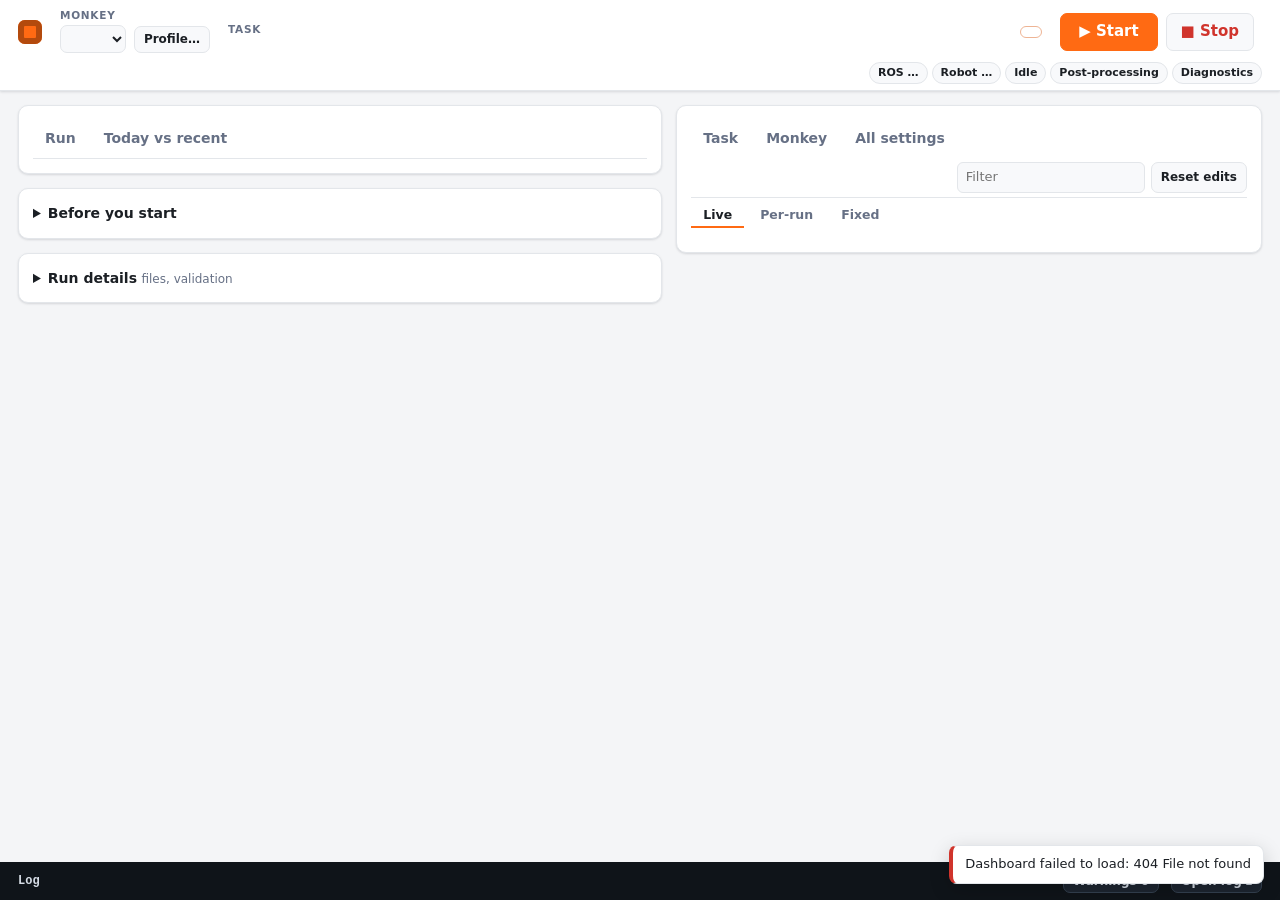
==== commit 2deab717: "Merge pull request #5 from sinthlab/pr/04-layout Dashboard layout: run bar, two columns, log strip, " ====
--- a/experiment_ctrl_gui/static/index.html
+++ b/experiment_ctrl_gui/static/index.html
@@ -7,102 +7,107 @@
 <link rel="stylesheet" href="style.css">
 </head>
 <body>
-<header class="topbar">
-  <div class="brand">
-    <span class="logo" aria-hidden="true"></span>
-    <div>
-      <h1>KUKA Experiment Control</h1>
-      <p class="sub">sinthlab · LBR iiwa7 · ROS 2 Jazzy</p>
-    </div>
-  </div>
-  <div class="pills">
+<!-- The run bar: what you touch every few minutes, always in view. -->
+<header class="runbar">
+  <div class="rb-brand" title="KUKA Experiment Control · sinthlab · LBR iiwa7 · ROS 2 Jazzy"><span class="logo" aria-hidden="true"></span></div>
+  <!-- The monkey: its profile (feel, reach, pacing, reward) applies to every free-move task. -->
+  <div class="rb-monkey">
+    <div class="rb-lab">Monkey</div>
+    <div class="monkey-row">
+      <select id="monkey" aria-label="Monkey"></select>
+      <button id="btn-profile" class="btn small" title="See and edit this monkey's profile">Profile…</button>
+    </div>
+    <div class="rb-sub" id="monkey-info"></div>
+  </div>
+  <div class="rb-task">
+    <div class="rb-lab">Task</div>
+    <div id="task-picker" class="task-picker"></div>
+    <div class="rb-sub" id="task-sub"></div>
+  </div>
+  <div class="rb-reward" id="reward-bar"></div>
+  <div class="rb-run">
+    <div class="rb-btns">
+      <button id="btn-start" class="btn primary">▶ Start</button>
+      <button id="btn-stop" class="btn danger" title="Ends the trial, parks the arm out of reach, then Ctrl-Cs the launch (press again to skip parking). Not an emergency stop: the SmartPad E-stop is the E-stop.">■ Stop</button>
+      <div class="run-stats" id="run-stats"></div>
+    </div>
+  </div>
+  <!-- Second, slim row: connection and run state, and the other pages. -->
+  <div class="pills rb-pills">
     <span class="pill" id="pill-ros" title="ROS connection">ROS …</span>
     <span class="pill" id="pill-robot" title="FRI session state and lbr_state rate">Robot …</span>
     <span class="pill" id="pill-run" title="Experiment state">Idle</span>
-    <a class="btn small" href="/live.html" target="_blank" title="The running experiment's bounds and the arm in them, live">Live view</a>
-    <a class="btn small" href="/postprocess.html" title="Archive a session as NWB and upload it to the server">Post-processing</a>
-    <a class="btn small" href="/diagnostics.html" title="Hardware checks: the end-effector cue ring">Diagnostics</a>
+    <a class="pill link" href="/postprocess.html" title="Archive a session as NWB and upload it to the server">Post-processing</a>
+    <a class="pill link" href="/diagnostics.html" title="Hardware checks: the end-effector cue ring, TTL outputs">Diagnostics</a>
   </div>
 </header>
 
 <div class="banner hidden" id="banner"></div>
 
-<main class="layout">
-  <!-- ============ left: choose + control ============ -->
-  <section class="col col-left">
-    <!-- The monkey: its profile (feel, reach, pacing, reward) applies to every free-move task. -->
-    <div class="card monkey-card">
-      <h2>Monkey</h2>
-      <div class="monkey-row">
-        <select id="monkey" aria-label="Monkey"></select>
-        <button id="btn-profile" class="btn small" title="See and edit this monkey's profile">Profile…</button>
-      </div>
-      <p class="muted small monkey-info" id="monkey-info"></p>
-    </div>
-
-    <div class="card">
-      <h2>Experiment</h2>
-      <div id="exp-groups" class="tabs exp-groups" role="tablist" aria-label="Experiment group"></div>
-      <div id="exp-list" class="exp-list" role="radiogroup" aria-label="Experiment"></div>
-    </div>
-
-    <div class="card">
-      <h2>Run</h2>
-      <div class="controls">
-        <button id="btn-start" class="btn primary">▶ Start</button>
-        <button id="btn-stop" class="btn danger">■ Stop</button>
-      </div>
-      <p class="note">Stop ends the trial, parks the arm out of reach, then Ctrl-Cs the launch (press it
-        again to skip parking). It is not an emergency stop. <strong>The SmartPad E-stop is the
-        E-stop.</strong></p>
-      <dl class="kv" id="run-info"></dl>
-      <div class="row-actions">
-        <button id="btn-validate" class="btn small" disabled>Validate recording</button>
-      </div>
-    </div>
-
-    <div class="card">
-      <h2>Before you start</h2>
-      <ol class="checklist" id="checklist"></ol>
-      <div class="sp-report" id="smartpad-report"></div>
-    </div>
-  </section>
-
-  <!-- ============ centre: status + parameters ============ -->
-  <section class="col col-mid">
-    <div class="card status-card">
+<main class="layout2">
+  <!-- ============ left: the session ============ -->
+  <section class="col">
+    <!-- While a run is going: trial, phase, steps, what waits for the next trial, the SmartPad's report. -->
+    <div class="card status-card hidden" id="status-card">
       <div class="status-head">
-        <div class="big">
-          <span class="label">Trial</span>
-          <span id="st-trial" class="num">–</span>
-        </div>
-        <div class="big grow">
-          <span class="label">Phase</span>
-          <span id="st-phase" class="phase">not running</span>
-        </div>
-        <div class="big">
-          <span class="label">In phase</span>
-          <span id="st-phase-t" class="num">–</span>
-        </div>
+        <div class="big"><span class="label">Trial</span><span id="st-trial" class="num">–</span></div>
+        <div class="big grow"><span class="label">Phase</span><span id="st-phase" class="phase">not running</span></div>
+        <div class="big"><span class="label">In phase</span><span id="st-phase-t" class="num">–</span></div>
       </div>
       <ol class="steps" id="steps"></ol>
       <div id="pending" class="pending hidden"></div>
-      <details class="events" open>
+      <div class="sp-report" id="smartpad-report"></div>
+      <!-- The arm in the experiment's bounds (live_view.js, as on /live.html), part of what is happening now:
+           folded with its heading, remembered per browser. -->
+      <details class="live-in" id="live-card" open>
+        <summary>Arm <span class="muted small" id="live-sub"></span>
+          <a class="small live-pop" href="/live.html" target="_blank" title="Open it on its own page (bigger)">pop out ↗</a></summary>
+        <div class="live-views">
+          <canvas id="cv-front" class="live-canvas" aria-label="Front view: Y to the right, Z up"></canvas>
+          <canvas id="cv-top" class="live-canvas" aria-label="Top view: Y to the right, X toward the subject down"></canvas>
+        </div>
+        <p class="live-status" id="live-status"></p>
+        <p class="live-legend muted small">
+          <span><span class="key" style="background:var(--ink)"></span>arm (last 8 s)</span>
+          <span><span class="key ring" style="border-color:var(--accent)"></span>pull point</span>
+          <span><span class="key line" style="background:var(--info)"></span>rail</span>
+          <span><span class="key line" style="background:var(--warn)"></span>wall / box</span>
+          <span><span class="key line dash" style="border-color:var(--err)"></span>floor</span>
+          <span><span class="key ring" style="border-color:var(--ok)"></span>goal / rail end</span>
+          <span>Front: Y right, Z up · Top: Y right, X toward the subject down</span>
+        </p>
+      </details>
+      <details class="events">
         <summary>Trial events <span class="muted" id="ev-count"></span></summary>
         <ol id="events" class="event-list"></ol>
       </details>
     </div>
 
-    <!-- The run monitor (this run's trials.csv as it grows) and today vs recent sessions (sessions.csv). -->
+    <!-- The run monitor (this run's trials.csv as it grows; the Reach Map's map) and today vs recent sessions. -->
     <div class="card session-card">
       <div class="tabs" role="tablist" aria-label="Session views">
-        <button class="tab" data-view="monitor" role="tab">Run monitor</button>
+        <button class="tab" data-view="monitor" role="tab">Run</button>
         <button class="tab" data-view="history" role="tab">Today vs recent</button>
         <span class="muted small session-sub" id="session-sub"></span>
       </div>
       <div id="session-view"></div>
     </div>
 
+    <!-- Before a run: the SmartPad selections and the launch, folded to one line. -->
+    <details class="card checklist-card" id="checklist-card">
+      <summary><strong>Before you start</strong> <span class="muted small" id="checklist-sum"></span></summary>
+      <ol class="checklist" id="checklist"></ol>
+    </details>
+
+    <details class="card run-card" id="run-card">
+      <summary><strong>Run details</strong> <span class="muted small">files, validation</span></summary>
+      <dl class="kv" id="run-info"></dl>
+      <div class="row-actions"><button id="btn-validate" class="btn small" disabled>Validate recording</button></div>
+    </details>
+  </section>
+
+  <!-- ============ right: settings ============ -->
+  <section class="col">
     <div class="card params-card">
       <!-- Task: today's few settings. Monkey: the profile's, as this task uses them. All settings: everything. -->
       <div class="tabs" role="tablist" aria-label="Settings">
@@ -110,7 +115,7 @@
         <button class="tab" data-pview="monkey" role="tab">Monkey <span class="count" id="n-monkey"></span></button>
         <button class="tab" data-pview="all" role="tab">All settings</button>
         <div class="tab-tools">
-          <input id="param-filter" type="search" placeholder="Filter settings" aria-label="Filter settings">
+          <input id="param-filter" type="search" placeholder="Filter" aria-label="Filter settings">
           <button id="btn-reset-edits" class="btn small" title="Clear today's edits: back to the profile and the task defaults">Reset edits</button>
         </div>
       </div>
@@ -124,29 +129,34 @@
       <div id="params" class="params"></div>
     </div>
   </section>
-
-  <!-- ============ logs ============ -->
-  <section class="col col-log">
-    <div class="card log-card">
-      <div class="log-head">
-        <h2>Log</h2>
-        <div class="log-tools">
-          <div class="seg" id="log-levels">
-            <button data-level="all" class="on">All</button>
-            <button data-level="warn">Warn+</button>
-            <button data-level="error">Error</button>
-            <button data-level="gui">Dashboard</button>
-          </div>
-          <input id="log-filter" type="search" placeholder="Search log" aria-label="Search log">
-          <label class="chk"><input type="checkbox" id="log-follow" checked> Follow</label>
-          <button id="btn-log-clear" class="btn small">Clear view</button>
-        </div>
-      </div>
-      <div id="log" class="log" role="log" aria-live="polite"></div>
-      <p class="muted small" id="log-path"></p>
-    </div>
-  </section>
 </main>
+
+<!-- The log: one line at the bottom (the latest message), opening into the full log. -->
+<section class="log-drawer hidden" id="log-drawer" aria-label="Log">
+  <div class="log-head">
+    <h2>Log</h2>
+    <div class="log-tools">
+      <div class="seg" id="log-levels">
+        <button data-level="all" class="on">All</button>
+        <button data-level="warn">Warn+</button>
+        <button data-level="error">Error</button>
+        <button data-level="gui">Dashboard</button>
+      </div>
+      <input id="log-filter" type="search" placeholder="Search log" aria-label="Search log">
+      <label class="chk"><input type="checkbox" id="log-follow" checked> Follow</label>
+      <button id="btn-log-clear" class="btn small">Clear view</button>
+      <button id="btn-log-tall" class="btn small" title="Taller / shorter">⤢</button>
+    </div>
+  </div>
+  <div id="log" class="log" role="log" aria-live="polite"></div>
+  <p class="muted small" id="log-path"></p>
+</section>
+<div class="logbar" id="logbar">
+  <strong>Log</strong>
+  <span class="log-last" id="log-last"></span>
+  <button class="btn small" id="log-warns" title="Show warnings and errors">Warnings 0</button>
+  <button class="btn small" id="log-toggle">Open log ▴</button>
+</div>
 
 <!-- Start: who is being run. Recorded with every trial (trials.csv, sessions.csv). -->
 <dialog id="start-dlg" class="start-dlg" aria-labelledby="start-dlg-title">
@@ -196,8 +206,24 @@
   </form>
 </dialog>
 
+<!-- Changing the monkey with edits made today: keep them, clear them, or don't change. -->
+<dialog id="switch-dlg" class="start-dlg wide-dlg" aria-labelledby="switch-dlg-title">
+  <form method="dialog">
+    <h3 id="switch-dlg-title">Change the monkey to <span id="switch-dlg-subject"></span>?</h3>
+    <p class="muted small">These settings were changed today for the next Start. They were made for the monkey before:</p>
+    <ul class="small" id="switch-dlg-list"></ul>
+    <p class="muted small">Clear them to start from the new monkey's profile and the task defaults.</p>
+    <div class="controls three">
+      <button value="cancel" class="btn">Don't change</button>
+      <button value="keep" class="btn">Keep the edits</button>
+      <button value="clear" class="btn primary">Clear the edits</button>
+    </div>
+  </form>
+</dialog>
+
 <div id="toasts" class="toasts" aria-live="polite"></div>
 <div id="tip" class="tip" role="tooltip"></div>
+<script src="live_view.js"></script>
 <script src="app.js"></script>
 </body>
 </html>
--- a/experiment_ctrl_gui/static/style.css
+++ b/experiment_ctrl_gui/static/style.css
@@ -446,3 +446,97 @@
 .reward-byvol { flex-basis: 100%; display: flex; align-items: center; gap: 6px; flex-wrap: wrap; color: var(--muted); }
 .reward-byvol input { width: 70px; font-family: var(--mono); padding: 3px 6px; }
 .reward-byvol .warn { color: var(--warn); }
+
+/* ================= the two-column page (index.html): run bar, session | settings, log strip ================= */
+.runbar { position: sticky; top: 0; z-index: 6; display: grid; align-items: center; gap: 10px 18px;
+  grid-template-columns: auto minmax(150px, auto) minmax(280px, 1fr) auto auto;
+  padding: 8px 18px 6px; background: var(--panel); border-bottom: 1px solid var(--line); box-shadow: var(--shadow); }
+.runbar .logo { width: 24px; height: 24px; display: block; }
+.rb-lab { font-size: 10.5px; text-transform: uppercase; letter-spacing: .07em; color: var(--muted); font-weight: 700; margin-bottom: 2px; }
+.rb-sub { font-size: 11.5px; color: var(--muted); margin-top: 3px; white-space: nowrap; overflow: hidden; text-overflow: ellipsis; max-width: 100%; }
+.rb-sub .btn { padding: 1px 7px; font-size: 11px; }
+.rb-monkey .monkey-row select { padding: 4px 8px; }
+.rb-task { min-width: 0; }
+.task-picker { display: flex; align-items: center; gap: 8px; flex-wrap: wrap; }
+.task-picker select { font-weight: 650; padding: 4px 8px; max-width: 220px; }
+.chips { display: inline-flex; gap: 3px; flex-wrap: wrap; align-items: center; }
+.chips .chips-lab { font-size: 10.5px; color: var(--muted); font-weight: 700; text-transform: uppercase; letter-spacing: .05em; margin-right: 2px; }
+.chip { font: inherit; font-size: 12.5px; font-weight: 650; padding: 3px 10px; border-radius: 999px; border: 1px solid var(--line);
+  background: var(--panel-2); color: var(--ink); cursor: pointer; white-space: nowrap; }
+.chip:hover:not(:disabled):not(.on) { border-color: var(--muted); }
+.chip.on { background: var(--accent); border-color: var(--accent); color: var(--accent-ink); }
+.chip.next { border-color: var(--live); color: var(--live); }
+.chip:disabled { opacity: .4; cursor: not-allowed; }
+.chip-sep { width: 1px; height: 18px; background: var(--line); margin: 0 2px; }
+.rb-reward { border: 1px solid color-mix(in srgb, var(--accent) 40%, var(--line)); border-radius: 9px; padding: 5px 10px; min-width: 0; position: relative; }
+.rb-reward.none { display: none; }
+.rb-reward .rw { display: flex; align-items: center; gap: 6px; }
+.rb-reward .big { font-weight: 750; font-size: 16px; font-variant-numeric: tabular-nums; white-space: nowrap; }
+.rb-reward .ml { color: var(--info); font-weight: 650; white-space: nowrap; }
+.rb-reward .ml.extrapolated { color: var(--warn); }
+.rb-reward .nxt { color: var(--live); font-weight: 650; font-size: 12px; white-space: nowrap; }
+.rb-reward .btn.step { padding: 2px 7px; font-family: var(--mono); }
+.rb-reward .pop { position: absolute; right: 0; top: calc(100% + 6px); z-index: 8; background: var(--panel); border: 1px solid var(--line);
+  border-radius: 9px; padding: 10px 12px; box-shadow: 0 10px 30px rgba(0,0,0,.2); width: 300px; font-size: 12.5px; }
+.rb-reward .pop input { width: 80px; font-family: var(--mono); }
+.rb-reward .pop .row { display: flex; gap: 6px; align-items: center; margin: 4px 0; flex-wrap: wrap; }
+.rb-run { display: flex; flex-direction: column; align-items: flex-end; gap: 5px; }
+.rb-btns { display: flex; gap: 8px; align-items: center; }
+.rb-btns .btn.primary { font-size: 15px; padding: 7px 18px; }
+.rb-btns .btn.danger { font-size: 15px; padding: 7px 14px; }
+.run-stats { font-variant-numeric: tabular-nums; font-weight: 650; font-size: 13px; white-space: nowrap; }
+.run-stats .k { color: var(--muted); font-weight: 500; font-size: 11px; margin-right: 3px; }
+.runbar .rb-pills { grid-column: 1 / -1; gap: 4px; justify-content: flex-end; margin-top: -4px; }
+.runbar .pill { font-size: 11px; padding: 2px 8px; }
+.pill.link { color: var(--ink); text-decoration: none; }
+.pill.link:hover { border-color: var(--muted); }
+
+.layout2 { display: grid; gap: 14px; padding: 14px 18px 64px; grid-template-columns: minmax(0, 1.1fr) minmax(0, 1fr); align-items: start; }
+.layout2 .col { display: flex; flex-direction: column; gap: 14px; min-width: 0; }
+details.card > summary { cursor: pointer; list-style: revert; }
+.checklist-card .checklist { margin-top: 8px; }
+.run-card .kv { margin-top: 8px; }
+.status-card .sp-report { margin-top: 8px; }
+.status-card .events summary { margin-top: 6px; }
+
+/* Settings rows in the Task and Monkey views: names only, no descriptions (warnings and notes stay). */
+.params.compact .param { padding: 5px 8px; }
+.params.compact .param .name { font-family: var(--sans); font-weight: 600; font-size: 13px; word-break: normal; }
+
+.logbar { position: fixed; left: 0; right: 0; bottom: 0; z-index: 7; display: flex; align-items: center; gap: 12px;
+  padding: 7px 18px; background: var(--log-bg); color: var(--log-ink); font: 12px var(--mono); }
+.logbar .log-last { flex: 1; min-width: 0; white-space: nowrap; overflow: hidden; text-overflow: ellipsis; }
+.logbar .log-last.warn { color: #e3b341; } .logbar .log-last.error { color: #ff7b72; }
+.logbar .btn { background: #1d2530; color: var(--log-ink); border-color: #33404f; font-family: var(--sans); }
+.logbar .btn.has { color: #e3b341; border-color: #8a6a1d; }
+.log-drawer { position: fixed; left: 0; right: 0; bottom: 36px; z-index: 7; background: var(--panel); border-top: 1px solid var(--line);
+  box-shadow: 0 -8px 24px rgba(0,0,0,.18); padding: 10px 18px 6px; }
+.log-drawer .log { height: 38vh !important; }
+.log-drawer.tall .log { height: 72vh !important; }
+.log-drawer #log-path { margin: 4px 0 0; }
+
+@media (max-width: 1150px) {
+  .runbar { grid-template-columns: auto minmax(0, 1fr) auto; }
+  .rb-task { grid-column: 1 / -1; grid-row: 2; }
+  .rb-reward { grid-column: 1 / -1; grid-row: 3; justify-self: start; }
+  .runbar .rb-pills { justify-content: flex-start; }
+  .layout2 { grid-template-columns: minmax(0, 1fr); }
+}
+@media (max-width: 600px) {
+  .runbar { padding: 8px 16px; grid-template-columns: minmax(0, 1fr); }
+  .rb-brand { display: none; }
+  .rb-task, .rb-reward { grid-column: auto; grid-row: auto; }
+  .rb-run { align-items: flex-start; }
+  .layout2 { padding: 12px 16px 64px; }
+  .logbar, .log-drawer { padding-left: 16px; padding-right: 16px; }
+}
+
+/* The arm (live view) inside the trial card, folded like Trial events. */
+.live-in > summary { cursor: pointer; margin-top: 10px; font-weight: 600; font-size: 13px; }   /* the browser's own triangle, as Trial events */
+.live-in .live-pop { float: right; color: var(--muted); font-weight: 500; }
+.live-in .live-views { margin-top: 8px; }
+.live-in .live-canvas { height: min(32vh, 300px); }
+.live-in .live-status { font-size: 12.5px; margin: 6px 0 2px; }
+.live-in .live-legend { margin: 0; }
+.start-dlg .controls.three { grid-template-columns: 1fr 1fr 1fr; }
+.start-dlg .controls.three .btn.primary { font-size: 14px; padding: 6px; }
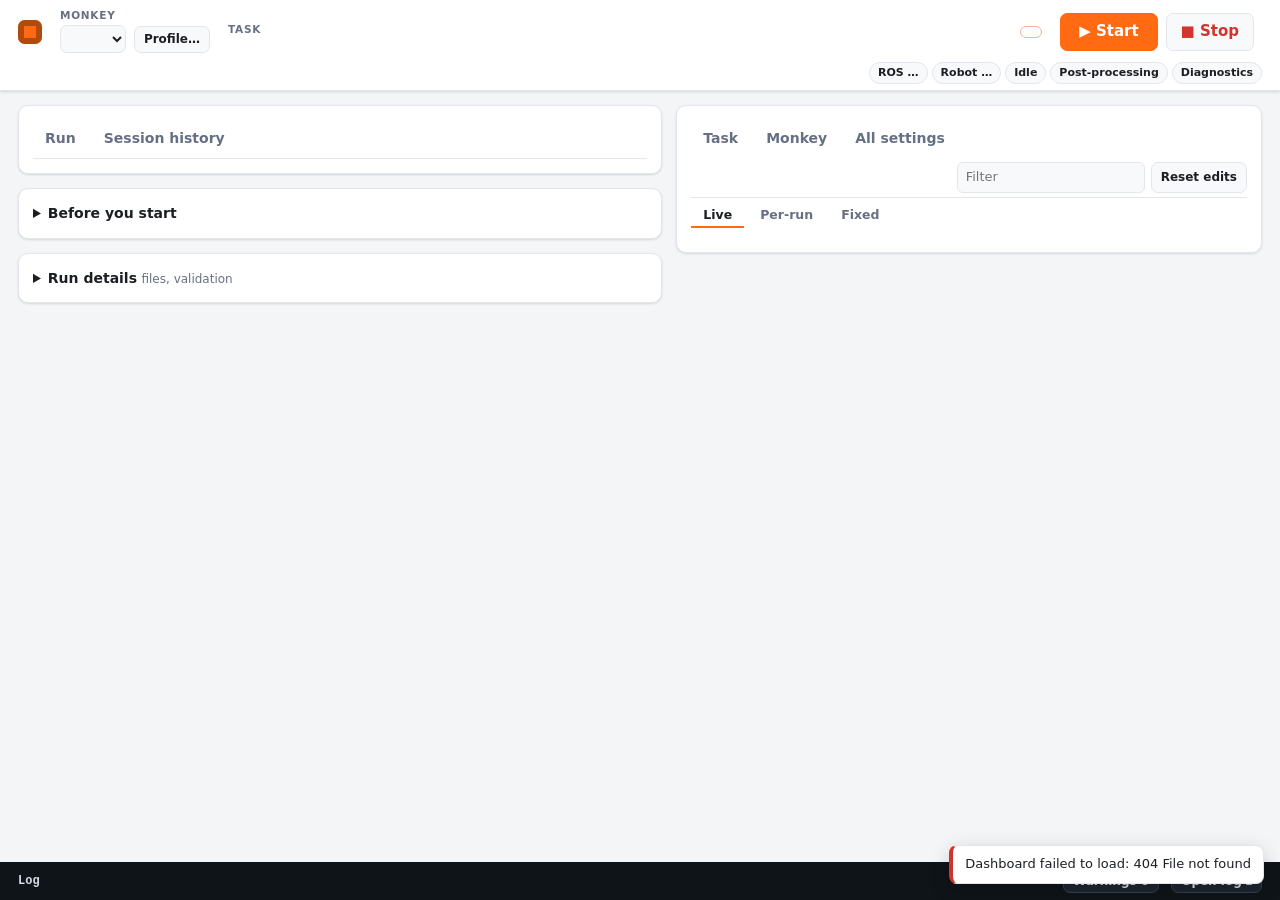
==== commit 8d5b802b: "Merge pull request #6 from sinthlab/pr/05-cues-runpane Go cues standardized and synchronized, maze c" ====
--- a/experiment_ctrl_gui/static/index.html
+++ b/experiment_ctrl_gui/static/index.html
@@ -15,7 +15,7 @@
     <div class="rb-lab">Monkey</div>
     <div class="monkey-row">
       <select id="monkey" aria-label="Monkey"></select>
-      <button id="btn-profile" class="btn small" title="See and edit this monkey's profile">Profile…</button>
+      <button id="btn-profile" class="btn small" title="View or edit this monkey's profile">Profile…</button>
     </div>
     <div class="rb-sub" id="monkey-info"></div>
   </div>
@@ -28,7 +28,7 @@
   <div class="rb-run">
     <div class="rb-btns">
       <button id="btn-start" class="btn primary">▶ Start</button>
-      <button id="btn-stop" class="btn danger" title="Ends the trial, parks the arm out of reach, then Ctrl-Cs the launch (press again to skip parking). Not an emergency stop: the SmartPad E-stop is the E-stop.">■ Stop</button>
+      <button id="btn-stop" class="btn danger" title="Ends the trial, parks the arm out of reach, and stops the launch. Press again to skip parking. In an emergency, use the SmartPad emergency stop.">■ Stop</button>
       <div class="run-stats" id="run-stats"></div>
     </div>
   </div>
@@ -38,7 +38,7 @@
     <span class="pill" id="pill-robot" title="FRI session state and lbr_state rate">Robot …</span>
     <span class="pill" id="pill-run" title="Experiment state">Idle</span>
     <a class="pill link" href="/postprocess.html" title="Archive a session as NWB and upload it to the server">Post-processing</a>
-    <a class="pill link" href="/diagnostics.html" title="Hardware checks: the end-effector cue ring, TTL outputs">Diagnostics</a>
+    <a class="pill link" href="/diagnostics.html" title="Check the end-effector cue ring and TTL outputs">Diagnostics</a>
   </div>
 </header>
 
@@ -52,31 +52,11 @@
       <div class="status-head">
         <div class="big"><span class="label">Trial</span><span id="st-trial" class="num">–</span></div>
         <div class="big grow"><span class="label">Phase</span><span id="st-phase" class="phase">not running</span></div>
-        <div class="big"><span class="label">In phase</span><span id="st-phase-t" class="num">–</span></div>
+        <div class="big"><span class="label">Time in phase</span><span id="st-phase-t" class="num">–</span></div>
       </div>
       <ol class="steps" id="steps"></ol>
       <div id="pending" class="pending hidden"></div>
       <div class="sp-report" id="smartpad-report"></div>
-      <!-- The arm in the experiment's bounds (live_view.js, as on /live.html), part of what is happening now:
-           folded with its heading, remembered per browser. -->
-      <details class="live-in" id="live-card" open>
-        <summary>Arm <span class="muted small" id="live-sub"></span>
-          <a class="small live-pop" href="/live.html" target="_blank" title="Open it on its own page (bigger)">pop out ↗</a></summary>
-        <div class="live-views">
-          <canvas id="cv-front" class="live-canvas" aria-label="Front view: Y to the right, Z up"></canvas>
-          <canvas id="cv-top" class="live-canvas" aria-label="Top view: Y to the right, X toward the subject down"></canvas>
-        </div>
-        <p class="live-status" id="live-status"></p>
-        <p class="live-legend muted small">
-          <span><span class="key" style="background:var(--ink)"></span>arm (last 8 s)</span>
-          <span><span class="key ring" style="border-color:var(--accent)"></span>pull point</span>
-          <span><span class="key line" style="background:var(--info)"></span>rail</span>
-          <span><span class="key line" style="background:var(--warn)"></span>wall / box</span>
-          <span><span class="key line dash" style="border-color:var(--err)"></span>floor</span>
-          <span><span class="key ring" style="border-color:var(--ok)"></span>goal / rail end</span>
-          <span>Front: Y right, Z up · Top: Y right, X toward the subject down</span>
-        </p>
-      </details>
       <details class="events">
         <summary>Trial events <span class="muted" id="ev-count"></span></summary>
         <ol id="events" class="event-list"></ol>
@@ -87,11 +67,12 @@
     <div class="card session-card">
       <div class="tabs" role="tablist" aria-label="Session views">
         <button class="tab" data-view="monitor" role="tab">Run</button>
-        <button class="tab" data-view="history" role="tab">Today vs recent</button>
+        <button class="tab" data-view="history" role="tab">Session history</button>
         <span class="muted small session-sub" id="session-sub"></span>
       </div>
       <div id="session-view"></div>
     </div>
+
 
     <!-- Before a run: the SmartPad selections and the launch, folded to one line. -->
     <details class="card checklist-card" id="checklist-card">
@@ -108,6 +89,29 @@
 
   <!-- ============ right: settings ============ -->
   <section class="col">
+    <!-- While a run goes, above the settings: the arm in the experiment's bounds (live_view.js, as on /live.html),
+         folded with its heading, remembered per browser. -->
+    <div class="card arm-card hidden" id="arm-card">
+        <details class="live-in" id="live-card" open>
+          <summary>Arm <span class="muted small" id="live-sub"></span>
+            <a class="small live-pop" href="/live.html" target="_blank" title="Open a larger view in a new tab">Open live view ↗</a></summary>
+          <div class="live-views">
+            <canvas id="cv-front" class="live-canvas" aria-label="Front view: Y to the right, Z up"></canvas>
+            <canvas id="cv-top" class="live-canvas" aria-label="Top view with Y pointing right and X pointing down toward the subject"></canvas>
+          </div>
+          <p class="live-status" id="live-status"></p>
+          <p class="live-legend muted small">
+            <span><span class="key" style="background:var(--ink)"></span>arm (last 8 s)</span>
+            <span><span class="key ring" style="border-color:var(--accent)"></span>pull point</span>
+            <span><span class="key line" style="background:var(--info)"></span>rail</span>
+            <span><span class="key line" style="background:var(--warn)"></span>wall / box</span>
+            <span><span class="key line dash" style="border-color:var(--err)"></span>floor</span>
+            <span><span class="key ring" style="border-color:var(--ok)"></span>goal / rail end</span>
+            <span>Front view shows Y to the right and Z up. Top view shows Y to the right and X down toward the subject.</span>
+          </p>
+        </details>
+    </div>
+
     <div class="card params-card">
       <!-- Task: today's few settings. Monkey: the profile's, as this task uses them. All settings: everything. -->
       <div class="tabs" role="tablist" aria-label="Settings">
@@ -116,7 +120,7 @@
         <button class="tab" data-pview="all" role="tab">All settings</button>
         <div class="tab-tools">
           <input id="param-filter" type="search" placeholder="Filter" aria-label="Filter settings">
-          <button id="btn-reset-edits" class="btn small" title="Clear today's edits: back to the profile and the task defaults">Reset edits</button>
+          <button id="btn-reset-edits" class="btn small" title="Discard unsaved edits and restore profile values and task defaults">Reset edits</button>
         </div>
       </div>
       <div class="tabs subtabs" id="all-tabs" role="tablist" aria-label="All settings">
@@ -145,7 +149,7 @@
       <input id="log-filter" type="search" placeholder="Search log" aria-label="Search log">
       <label class="chk"><input type="checkbox" id="log-follow" checked> Follow</label>
       <button id="btn-log-clear" class="btn small">Clear view</button>
-      <button id="btn-log-tall" class="btn small" title="Taller / shorter">⤢</button>
+      <button id="btn-log-tall" class="btn small" title="Resize the log">⤢</button>
     </div>
   </div>
   <div id="log" class="log" role="log" aria-live="polite"></div>
@@ -166,7 +170,7 @@
     <input id="start-subject" list="start-subjects" autocomplete="off" spellcheck="false" required
            pattern="[A-Za-z0-9][A-Za-z0-9_\-]{0,31}" maxlength="32">
     <datalist id="start-subjects"></datalist>
-    <p class="muted small" id="start-dlg-profile">Recorded with every trial. Use <code>test</code> for a run without an animal.</p>
+    <p class="muted small" id="start-dlg-profile">The subject ID is saved with each trial. Use <code>test</code> for a run without an animal.</p>
     <div class="controls">
       <button type="button" class="btn" id="start-cancel">Cancel</button>
       <button type="submit" class="btn primary" id="start-go">▶ Start</button>
@@ -209,14 +213,14 @@
 <!-- Changing the monkey with edits made today: keep them, clear them, or don't change. -->
 <dialog id="switch-dlg" class="start-dlg wide-dlg" aria-labelledby="switch-dlg-title">
   <form method="dialog">
-    <h3 id="switch-dlg-title">Change the monkey to <span id="switch-dlg-subject"></span>?</h3>
-    <p class="muted small">These settings were changed today for the next Start. They were made for the monkey before:</p>
+    <h3 id="switch-dlg-title">Switch to <span id="switch-dlg-subject"></span>?</h3>
+    <p class="muted small">These edits are pending for the next run.</p>
     <ul class="small" id="switch-dlg-list"></ul>
-    <p class="muted small">Clear them to start from the new monkey's profile and the task defaults.</p>
+    <p class="muted small">Clear the edits to load the new monkey's profile and task defaults.</p>
     <div class="controls three">
-      <button value="cancel" class="btn">Don't change</button>
-      <button value="keep" class="btn">Keep the edits</button>
-      <button value="clear" class="btn primary">Clear the edits</button>
+      <button value="cancel" class="btn">Cancel</button>
+      <button value="keep" class="btn">Keep edits</button>
+      <button value="clear" class="btn primary">Clear edits</button>
     </div>
   </form>
 </dialog>
--- a/experiment_ctrl_gui/static/style.css
+++ b/experiment_ctrl_gui/static/style.css
@@ -338,14 +338,7 @@
 .legend { display: flex; flex-wrap: wrap; gap: 4px 12px; font-size: 12px; color: var(--muted); }
 .legend span { display: inline-flex; align-items: center; gap: 5px; }
 .legend i { width: 10px; height: 10px; border-radius: 2px; display: inline-block; }
-.mon-grid { display: grid; grid-template-columns: repeat(auto-fit, minmax(220px, 1fr)); gap: 12px; margin-top: 10px; }
-.mon-grid h3, .session-card h3 { font-size: 13px; margin: 0 0 6px; }
-.bars { display: flex; flex-direction: column; gap: 4px; font-size: 12px; }
-.bars .b { display: grid; grid-template-columns: 70px 1fr 40px; gap: 8px; align-items: center; }
-.bars .b > span:first-child { color: var(--muted); overflow: hidden; text-overflow: ellipsis; white-space: nowrap; }
-.bars .track { height: 12px; background: var(--panel-2); border: 1px solid var(--line); border-radius: 3px; overflow: hidden; }
-.bars .fill { height: 100%; background: var(--o-success); }
-.bars .n { text-align: right; font-family: var(--mono, ui-monospace, monospace); }
+.session-card h3 { font-size: 13px; margin: 0 0 6px; }
 .hist-tools { display: flex; flex-wrap: wrap; gap: 8px; align-items: center; margin: 8px 0; }
 .hist-tools input { padding: 5px 8px; border: 1px solid var(--line); border-radius: 6px; background: var(--panel-2); color: var(--ink); font: inherit; }
 .hist-wrap { overflow-x: auto; }
@@ -532,11 +525,19 @@
 }
 
 /* The arm (live view) inside the trial card, folded like Trial events. */
-.live-in > summary { cursor: pointer; margin-top: 10px; font-weight: 600; font-size: 13px; }   /* the browser's own triangle, as Trial events */
+.live-in > summary { cursor: pointer; margin-top: 0; font-weight: 600; font-size: 13px; }   /* the browser's own triangle, as Trial events */
 .live-in .live-pop { float: right; color: var(--muted); font-weight: 500; }
 .live-in .live-views { margin-top: 8px; }
-.live-in .live-canvas { height: min(32vh, 300px); }
+.live-in .live-canvas { height: min(28vh, 260px); }
 .live-in .live-status { font-size: 12.5px; margin: 6px 0 2px; }
 .live-in .live-legend { margin: 0; }
 .start-dlg .controls.three { grid-template-columns: 1fr 1fr 1fr; }
 .start-dlg .controls.three .btn.primary { font-size: 14px; padding: 6px; }
+
+/* The Run pane: row 1 the same five tiles on every task, row 2 the task's own (tinted, so it reads apart). */
+.tiles.row1 { grid-template-columns: repeat(5, minmax(0, 1fr)); margin-bottom: 6px; }
+.tiles.row2 { grid-template-columns: repeat(auto-fit, minmax(130px, 1fr)); margin-top: 0; }
+.tiles.row2 .tile { background: color-mix(in srgb, var(--info) 6%, var(--panel)); border-color: color-mix(in srgb, var(--info) 25%, var(--line)); }
+.tile.warn .v { color: var(--warn); }
+.o-stop { background: transparent; border: 1.5px dashed var(--o-none); box-sizing: border-box; }
+@media (max-width: 600px) { .tiles.row1 { grid-template-columns: repeat(2, minmax(0, 1fr)); } }
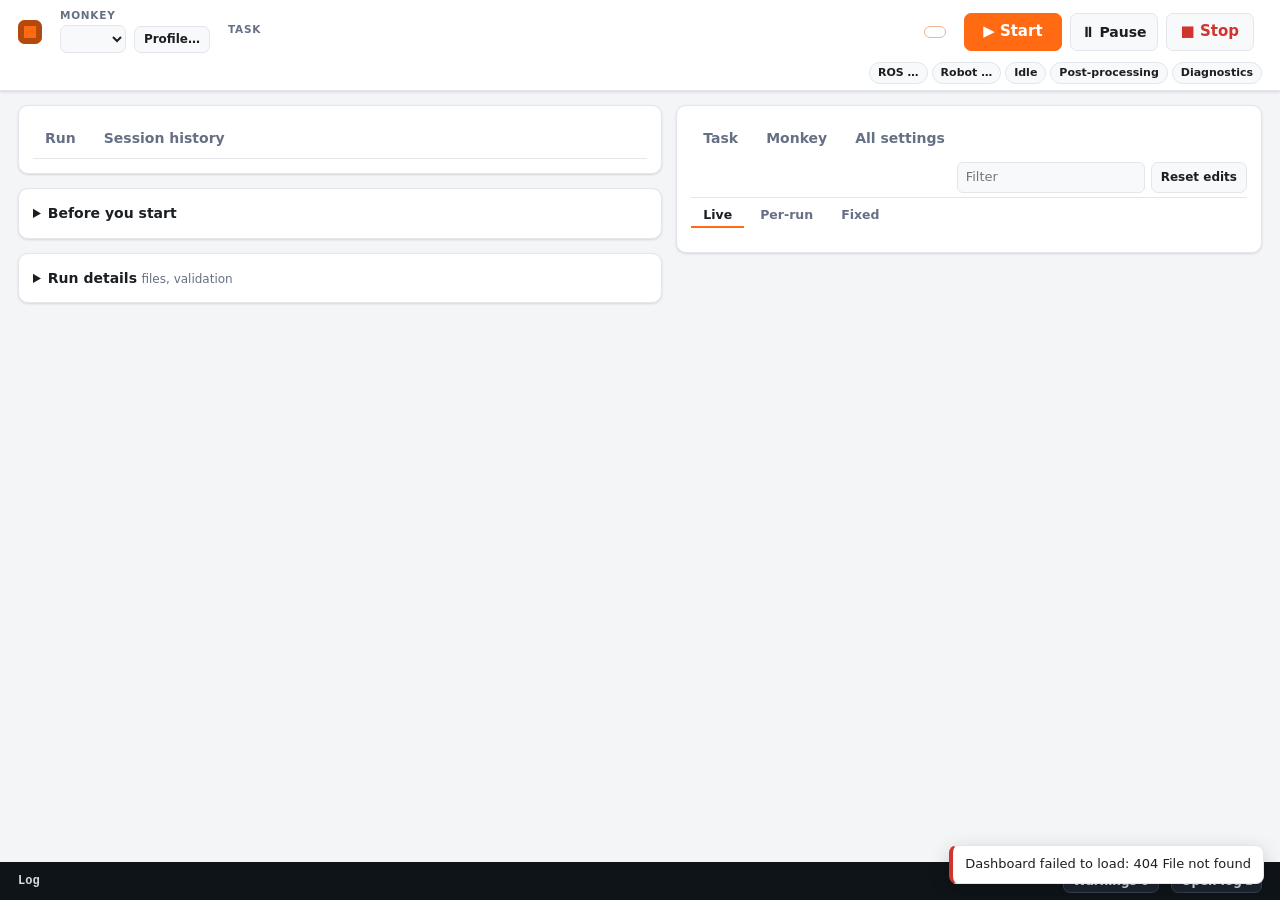
==== commit 2de931bd: "Merge pull request #9 from sinthlab/pr/08-guard-pause Pause and Resume in every task; refuse a run o" ====
--- a/experiment_ctrl_gui/static/index.html
+++ b/experiment_ctrl_gui/static/index.html
@@ -28,6 +28,7 @@
   <div class="rb-run">
     <div class="rb-btns">
       <button id="btn-start" class="btn primary">▶ Start</button>
+      <button id="btn-pause" class="btn" title="Ends the trial and parks the arm out of reach, then waits. The task keeps running: Resume starts the next trial.">⏸ Pause</button>
       <button id="btn-stop" class="btn danger" title="Ends the trial, parks the arm out of reach, and stops the launch. Press again to skip parking. In an emergency, use the SmartPad emergency stop.">■ Stop</button>
       <div class="run-stats" id="run-stats"></div>
     </div>
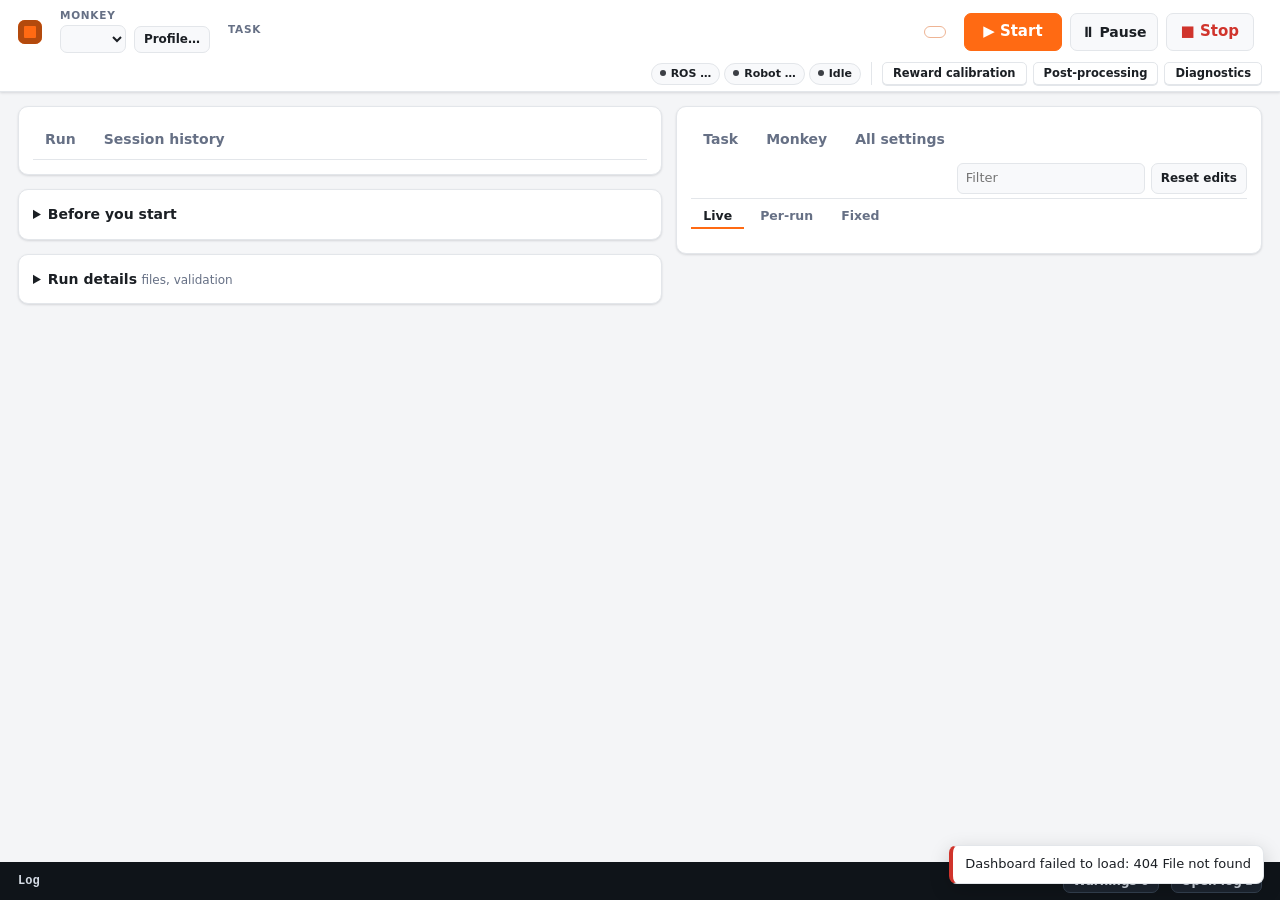
==== commit c7947263: "Merge pull request #10 from sinthlab/pr/09-forage-calibration Foraging; the Reward calibration page" ====
--- a/experiment_ctrl_gui/static/index.html
+++ b/experiment_ctrl_gui/static/index.html
@@ -33,13 +33,18 @@
       <div class="run-stats" id="run-stats"></div>
     </div>
   </div>
-  <!-- Second, slim row: connection and run state, and the other pages. -->
-  <div class="pills rb-pills">
-    <span class="pill" id="pill-ros" title="ROS connection">ROS …</span>
-    <span class="pill" id="pill-robot" title="FRI session state and lbr_state rate">Robot …</span>
-    <span class="pill" id="pill-run" title="Experiment state">Idle</span>
-    <a class="pill link" href="/postprocess.html" title="Archive a session as NWB and upload it to the server">Post-processing</a>
-    <a class="pill link" href="/diagnostics.html" title="Check the end-effector cue ring and TTL outputs">Diagnostics</a>
+  <!-- Second, slim row: connection and run state (status pills, not clickable), then the other pages (buttons). -->
+  <div class="rb-foot">
+    <div class="pills rb-pills" role="status" aria-label="Status">
+      <span class="pill" id="pill-ros" title="ROS connection">ROS …</span>
+      <span class="pill" id="pill-robot" title="FRI session state and lbr_state rate">Robot …</span>
+      <span class="pill" id="pill-run" title="Experiment state">Idle</span>
+    </div>
+    <nav class="rb-tools" aria-label="Other pages">
+      <a class="btn tool" href="/calibration.html" title="Weigh what the juice valve gives: pre-session check and new calibrations">Reward calibration</a>
+      <a class="btn tool" href="/postprocess.html" title="Archive a session as NWB and upload it to the server">Post-processing</a>
+      <a class="btn tool" href="/diagnostics.html" title="Check the end-effector cue ring and TTL outputs">Diagnostics</a>
+    </nav>
   </div>
 </header>
 
--- a/experiment_ctrl_gui/static/style.css
+++ b/experiment_ctrl_gui/static/style.css
@@ -1,4 +1,6 @@
 :root {
+  /* chart series (Reward calibration), by reward size in a fixed order; validated for colour-blind separation */
+  --s1: #2a78d6; --s2: #eb6834; --s3: #1baf7a; --s4: #eda100;
   --bg: #f4f5f7;
   --panel: #ffffff;
   --panel-2: #f8f9fb;
@@ -34,6 +36,7 @@
     --live: #a78bfa;
     --edited: #f0a64a;
     --log-bg: #0a0d12;
+    --s1: #3987e5; --s2: #d95926; --s3: #199e70; --s4: #c98500;
     --shadow: none;
   }
 }
@@ -479,10 +482,18 @@
 .rb-btns .btn.danger { font-size: 15px; padding: 7px 14px; }
 .run-stats { font-variant-numeric: tabular-nums; font-weight: 650; font-size: 13px; white-space: nowrap; }
 .run-stats .k { color: var(--muted); font-weight: 500; font-size: 11px; margin-right: 3px; }
-.runbar .rb-pills { grid-column: 1 / -1; gap: 4px; justify-content: flex-end; margin-top: -4px; }
-.runbar .pill { font-size: 11px; padding: 2px 8px; }
-.pill.link { color: var(--ink); text-decoration: none; }
-.pill.link:hover { border-color: var(--muted); }
+/* The slim second row: status pills (indicators, a dot before the text, never clickable), then the buttons to
+   the other pages (squared, raised, behind a divider). */
+.rb-foot { grid-column: 1 / -1; display: flex; align-items: center; justify-content: flex-end; gap: 10px; flex-wrap: wrap; margin-top: -4px; }
+.runbar .rb-pills { gap: 4px; }
+.runbar .pill { font-size: 11px; padding: 2px 8px; cursor: default; }
+.runbar .rb-pills .pill::before { content: ""; display: inline-block; width: 6px; height: 6px; border-radius: 50%;
+  background: currentColor; margin-right: 5px; vertical-align: 1px; opacity: .85; }
+.rb-tools { display: flex; gap: 6px; padding-left: 10px; border-left: 1px solid var(--line); }
+.btn.tool { padding: 2px 10px; font-size: 11.5px; border-radius: 5px; color: var(--ink); text-decoration: none;
+  background: var(--panel); box-shadow: 0 1px 0 var(--line); }
+.btn.tool:hover { border-color: var(--muted); background: var(--panel-2); }
+.btn.tool:active { transform: translateY(1px); box-shadow: none; }
 
 .layout2 { display: grid; gap: 14px; padding: 14px 18px 64px; grid-template-columns: minmax(0, 1.1fr) minmax(0, 1fr); align-items: start; }
 .layout2 .col { display: flex; flex-direction: column; gap: 14px; min-width: 0; }
@@ -512,7 +523,7 @@
   .runbar { grid-template-columns: auto minmax(0, 1fr) auto; }
   .rb-task { grid-column: 1 / -1; grid-row: 2; }
   .rb-reward { grid-column: 1 / -1; grid-row: 3; justify-self: start; }
-  .runbar .rb-pills { justify-content: flex-start; }
+  .rb-foot { justify-content: flex-start; }
   .layout2 { grid-template-columns: minmax(0, 1fr); }
 }
 @media (max-width: 600px) {
@@ -541,3 +552,39 @@
 .tile.warn .v { color: var(--warn); }
 .o-stop { background: transparent; border: 1.5px dashed var(--o-none); box-sizing: border-box; }
 @media (max-width: 600px) { .tiles.row1 { grid-template-columns: repeat(2, minmax(0, 1fr)); } }
+
+/* ================= Reward calibration page (calibration.html) ================= */
+.job-card.active { border-color: color-mix(in srgb, var(--accent) 45%, var(--line)); }
+.job-card .invisible { visibility: hidden; }
+.job-body { display: flex; align-items: center; justify-content: space-between; gap: 10px; flex-wrap: wrap; min-height: 44px; }
+.job-weigh { display: flex; align-items: center; gap: 8px; }
+.job-weigh input { width: 110px; font: inherit; font-family: var(--mono); padding: 6px 8px; }
+.job-weigh .unit { color: var(--muted); margin-left: -4px; }
+.job-phase.ok { color: var(--ok); }
+.job-phase.bad { color: var(--warn); }
+.info { cursor: help; color: var(--muted); border-bottom: 1px dotted var(--muted); }
+.job-head { display: flex; align-items: center; justify-content: space-between; gap: 10px; }
+.job-head h2 { margin: 0; text-transform: none; letter-spacing: 0; font-size: 15px; color: var(--ink); }
+.job-bar { height: 6px; border-radius: 3px; background: var(--panel-2); border: 1px solid var(--line); margin: 10px 0 6px; overflow: hidden; }
+.job-bar span { display: block; height: 100%; width: 0; background: var(--accent); transition: width .3s; }
+.job-phase { margin: 0; font-size: 13px; flex: 1 1 300px; }
+.sub-h { margin-top: 18px; }
+.chart-legend { display: flex; gap: 14px; flex-wrap: wrap; font-size: 12px; color: var(--muted); margin: 4px 0 6px; }
+.chart-legend i { display: inline-block; width: 10px; height: 10px; border-radius: 3px; margin-right: 6px; vertical-align: -1px; }
+.chart-wrap { position: relative; margin-bottom: 10px; }
+#chart { display: block; max-width: 100%; }
+#chart .grid { stroke: var(--line); stroke-width: 1; }
+#chart .axis { stroke: var(--muted); stroke-width: 1; }
+#chart .tick { fill: var(--muted); font-size: 11px; }
+#chart .dlab { fill: var(--ink); font-size: 11.5px; font-weight: 600; }
+#chart .ser { fill: none; stroke-width: 2; stroke-linejoin: round; }
+#chart .whisk { stroke-width: 1.5; opacity: .6; }
+#chart .dot { stroke: var(--panel); stroke-width: 2; }
+#chart .dot.excl { fill: var(--panel); stroke-width: 2; }
+#chart .hit { fill: transparent; cursor: default; }
+.chart-tip { position: absolute; pointer-events: none; background: var(--panel); border: 1px solid var(--line); border-radius: 7px;
+  padding: 6px 9px; font-size: 12px; box-shadow: var(--shadow); min-width: 150px; }
+table.hist tr.sel td { background: color-mix(in srgb, var(--accent) 8%, transparent); }
+.sweep-box { margin-top: 10px; }
+.sweep-box table.batches { margin-top: 10px; }
+.fit-grid { margin-top: 10px; }
